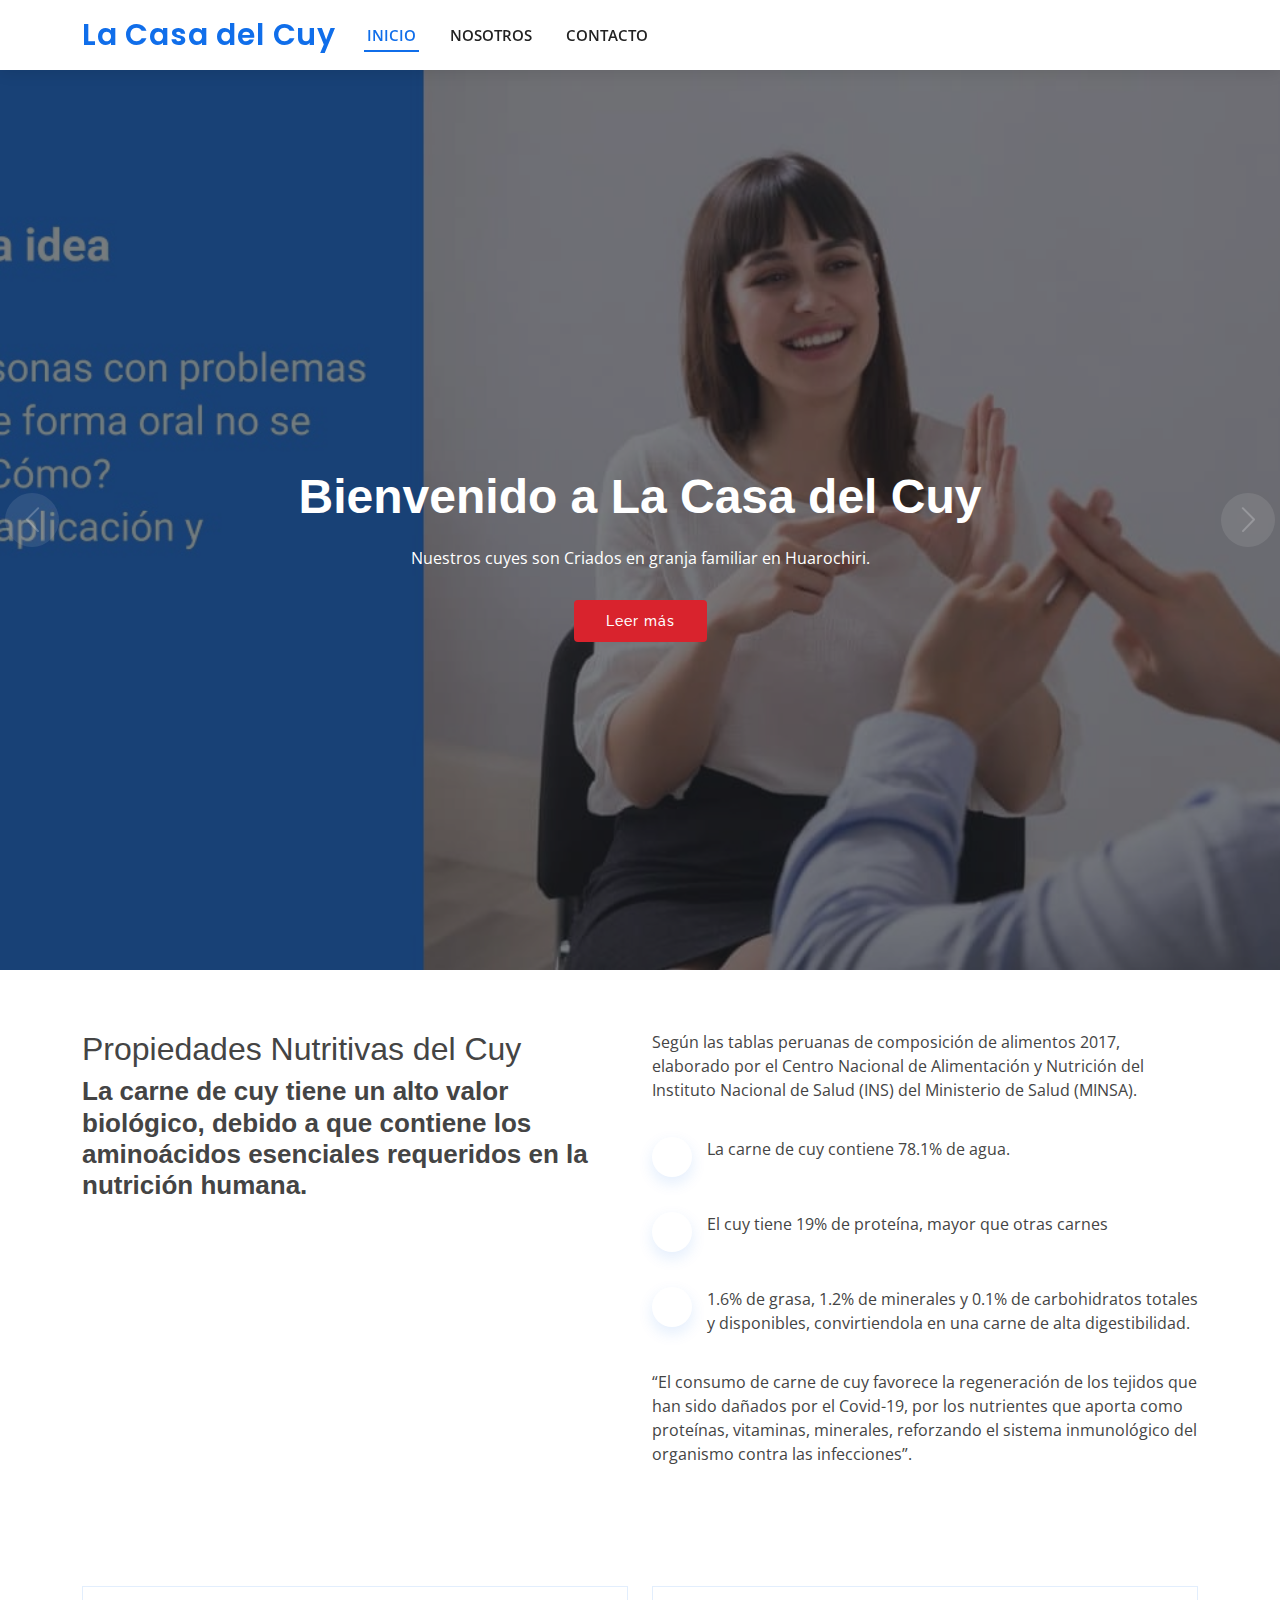
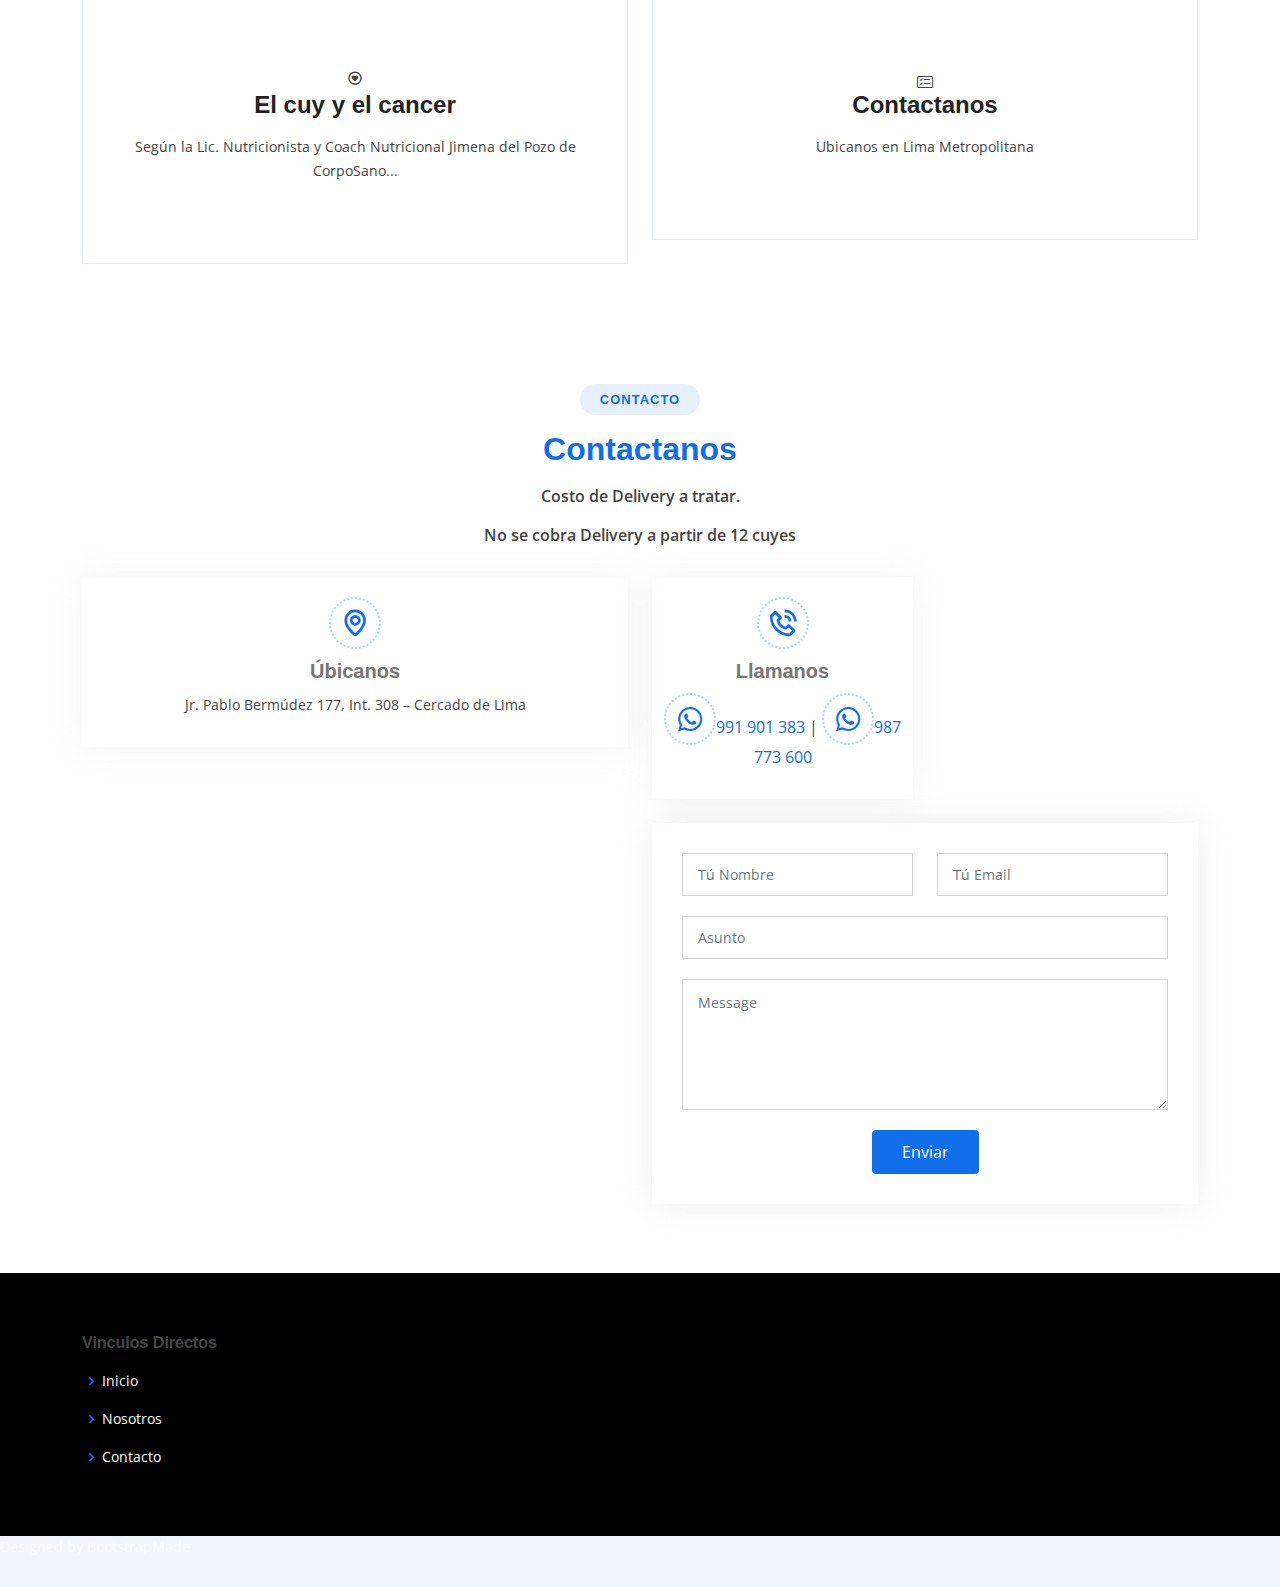
==== index.html @ bcd8481f "nice" ====
<!DOCTYPE html>
<html lang="es">

<head>
  <meta charset="utf-8">
  <meta content="width=device-width, initial-scale=1.0" name="viewport">

  <title>La Casa del Cuy</title>
  <meta content="" name="description">
  <meta content="" name="keywords">


  <link href="assets/img/favicon.png" rel="icon">
  <link href="assets/img/apple-touch-icon.png" rel="apple-touch-icon">


  <link href="https://fonts.googleapis.com/css?family=Open+Sans:300,300i,400,400i,600,600i,700,700i|Raleway:300,300i,400,400i,500,500i,600,600i,700,700i|Poppins:300,300i,400,400i,500,500i,600,600i,700,700i" rel="stylesheet">


  <link href="assets/vendor/animate.css/animate.min.css" rel="stylesheet">
  <link href="assets/vendor/bootstrap/css/bootstrap.min.css" rel="stylesheet">
  <link href="assets/vendor/bootstrap-icons/bootstrap-icons.css" rel="stylesheet">
  <link href="assets/vendor/boxicons/css/boxicons.min.css" rel="stylesheet">
  <link href="assets/vendor/glightbox/css/glightbox.min.css" rel="stylesheet">
  <link href="assets/vendor/remixicon/remixicon.css" rel="stylesheet">
  <link href="assets/vendor/swiper/swiper-bundle.min.css" rel="stylesheet">


  <link href="assets/css/style.css" rel="stylesheet">

</head>

<body>

  

  <header id="header" class="fixed-top d-flex align-items-center">
    <div class="container d-flex align-items-center">

      <h1 class="logo"><a href="index.html"><span>La Casa del Cuy</span></a></h1>

      <nav id="navbar" class="navbar">
        <ul>
          <li><a href="index.html" class="active">INICIO</a></li>

          <li><a href="about.html">NOSOTROS</a></li>
 
          <li><a href="contact.html">CONTACTO</a></li>
        </ul>
        <i class="bi bi-list mobile-nav-toggle"></i>
      </nav>

    </div>
  </header>

  <!-- ======= Hero Section ======= -->
  <section id="hero">
    <div id="heroCarousel" data-bs-interval="5000" class="carousel slide carousel-fade" data-bs-ride="carousel">

      <ol class="carousel-indicators" id="hero-carousel-indicators"></ol>

      <div class="carousel-inner" role="listbox">

        <!-- Slide 1 -->
        <div class="carousel-item active" style="background-image: url(assets/img/carrusel/carrusel-1.jpg)">
          <div class="carousel-container">
            <div class="container">
              <h2 class="animate__animated animate__fadeInDown">Bienvenido a<span> La Casa del Cuy</span></h2>
              <p class="animate__animated animate__fadeInUp">Nuestros cuyes son Criados en granja familiar en Huarochiri.</p>
              <a href="#about" class="btn-get-started animate__animated animate__fadeInUp scrollto">Leer más</a>
            </div>
          </div>
        </div>

        <!-- Slide 2 -->
        <div class="carousel-item" style="background-image: url(assets/img/carrusel/carrusel-2.jpg)">
          <div class="carousel-container">
            <div class="container">
              <h2 class="animate__animated animate__fadeInDown">Nuestros cuyes de calidad</h2>
              <p class="animate__animated animate__fadeInUp">Crecen a base de alimentación orgánica y natural.</p>
              <a href="#about" class="btn-get-started animate__animated animate__fadeInUp scrollto">Leer más</a>
            </div>
          </div>
        </div>

        <!-- Slide 3 -->
        <div class="carousel-item" style="background-image: url(assets/img/carrusel/carrusel-3.jpg)">
          <div class="carousel-container">
            <div class="container">
              <h2 class="animate__animated animate__fadeInDown">Brindamos experiencia</h2>
              <p class="animate__animated animate__fadeInUp"> Bajo óptimos estándares de calidad e inocuidad.</p>
              <a href="#about" class="btn-get-started animate__animated animate__fadeInUp scrollto">Leer más</a>
            </div>
          </div>
        </div>

      </div>

      <a class="carousel-control-prev" href="#heroCarousel" role="button" data-bs-slide="prev">
        <span class="carousel-control-prev-icon bi bi-chevron-left" aria-hidden="true"></span>
      </a>

      <a class="carousel-control-next" href="#heroCarousel" role="button" data-bs-slide="next">
        <span class="carousel-control-next-icon bi bi-chevron-right" aria-hidden="true"></span>
      </a>

    </div>
  </section>

  <main id="main">

    <section id="about" class="about">
      <div class="container">

        <div class="row content">
          <div class="col-lg-6">
            <h2>Propiedades Nutritivas del Cuy</h2>
            <h3>La carne de cuy tiene un alto valor biológico, debido a que contiene los aminoácidos esenciales requeridos en la nutrición humana.</h3>
          </div>
          <div class="col-lg-6 pt-4 pt-lg-0">
            <p>
              Según las tablas peruanas de composición de alimentos 2017, elaborado por el Centro Nacional de Alimentación y Nutrición del Instituto Nacional de Salud (INS) del Ministerio de Salud (MINSA).
            </p>
            <ul>
              <li><i class="ri-check-double-line"></i> La carne de cuy contiene 78.1% de agua.</li>
              <li><i class="ri-check-double-line"></i> El cuy tiene 19% de proteína, mayor que otras carnes</li>
              <li><i class="ri-check-double-line"></i> 1.6% de grasa, 1.2% de minerales y 0.1% de carbohidratos totales y disponibles, convirtiendola en una carne de alta digestibilidad.</li>
            </ul>
            <p class="font-italic">
              “El consumo de carne de cuy favorece la regeneración de los tejidos que han sido dañados por el Covid-19, por los nutrientes que aporta como proteínas, vitaminas, minerales, reforzando el sistema inmunológico del organismo contra las infecciones”.
            </p>
          </div>
        </div>

      </div>
    </section>
     <!-- fondo seccion inicio-->
    <div style="background: rgb(255, 255, 255)" class="page-holder bg-cover">

   
    <section id="services" class="services">
      <div class="container">

        <div class="row">
          <div class="col-md-6">
            <div class="icon-box">
              <i class='bx bx-heart-circle'></i>
              <h4><a href="about.html">El cuy y el cancer</a></h4>
              <p>Según la Lic. Nutricionista y Coach Nutricional Jimena del Pozo de CorpoSano...</p>
            </div>
          </div>
          <div class="col-md-6 mt-4 mt-md-0">
            <div class="icon-box">
              <i class="bi bi-card-checklist"></i>
              <h4><a href="contact.html">Contactanos</a></h4>
              <p>Ubicanos en Lima Metropolitana</p>
            </div>
          </div>
     
 

          </div>

        </div>

      </div>
    </section>

     <!-- fondo seccion fin-->
  </div>
  
  <section id="contact" class="contact">
    <div class="container" data-aos="fade-up">

      <div class="section-title">
        <h2>Contacto</h2>
        <h3><span>Contactanos</span></h3>
        <p>Costo de Delivery a tratar.</p>
        <p>No se cobra Delivery a partir de 12 cuyes</p>
         
      </div>

      <div class="row" data-aos="fade-up" data-aos-delay="100">
        <div class="col-lg-6">
          <div class="info-box mb-4">
            <i class="bx bx-map"></i>
            <h3>Úbicanos</h3>
            <p>Jr. Pablo Bermúdez 177, Int. 308 – Cercado de Lima</p>
          </div>
        </div>

        <div class="col-lg-3 col-md-6">
          <div class="info-box  mb-4">
            <i class="bx bx-phone-call"></i>
            <h3>Llamanos </h3>
            <a href="https://api.whatsapp.com/send?phone=51991901383&text=Saludos,%20deseo%20m%C3%A1s%20informaci%C3%B3n%20sobre%20su%20pagina%20La%20Casa%20del%20Cuy,%20correspondiente%20a%20los%20precios"><i class='bx bxl-whatsapp' ></i>991 901 383</a> 
            |
            <a href="https://api.whatsapp.com/send?phone=51987773600&text=Saludos,%20deseo%20m%C3%A1s%20informaci%C3%B3n%20sobre%20su%20pagina%20La%20Casa%20del%20Cuy,%20correspondiente%20a%20los%20precios"><i class='bx bxl-whatsapp' ></i>987 773 600</a>            
          </div>
        </div>






      </div>

      <div class="row" data-aos="fade-up" data-aos-delay="100">

        <div class="col-lg-6 ">
        
          <iframe class="mb-4 mb-lg-0" src="https://www.google.com/maps/embed?pb=!1m18!1m12!1m3!1d3901.5765132024544!2d-77.03923375021817!3d-12.072632045625813!2m3!1f0!2f0!3f0!3m2!1i1024!2i768!4f13.1!3m3!1m2!1s0x9105c8edbad52edf%3A0xc3bea30b48e111d9!2sJir%C3%B3n%20Pablo%20Bermudez%20177%2C%20Cercado%20de%20Lima%2015046!5e0!3m2!1ses-419!2spe!4v1625008518449!5m2!1ses-419!2spe" frameborder="0" style="border:0; width: 100%; height: 384px;" allowfullscreen></iframe>
        </div>

        <div class="col-lg-6">
          <form action="forms/contact.php" method="post" role="form" class="php-email-form">
            <div class="row">
              <div class="col form-group">
                <input type="text" name="name" class="form-control" id="name" placeholder="Tú Nombre" required>
              </div>
              <div class="col form-group">
                <input type="email" class="form-control" name="email" id="email" placeholder="Tú Email" required>
              </div>
            </div>
            <div class="form-group">
              <input type="text" class="form-control" name="subject" id="subject" placeholder="Asunto" required>
            </div>
            <div class="form-group">
              <textarea class="form-control" name="message" rows="5" placeholder="Message" required></textarea>
            </div>
            <div class="my-3">
              <div class="loading">Cargando</div>
              <div class="error-message"></div>
              <div class="sent-message">Mensaje enviado, Gracias!</div>
            </div>
            <div class="text-center"><button type="submit">Enviar</button></div>
          </form>
        </div>

      </div>

    </div>
  </section><!-- End Contact Section -->

    




  <!-- ======= Footer ======= -->
  <footer id="footer">
    <div class="footer-top">
      <div class="container">
        <div class="row">



          <div class="col-lg-3 col-md-6 footer-links">
            <h4>Vinculos Directos</h4>
            <ul>
              <li><i class="bx bx-chevron-right"></i> <a href="index.html">Inicio</a></li>
              <li><i class="bx bx-chevron-right"></i> <a href="about.html">Nosotros</a></li>
              <li><i class="bx bx-chevron-right"></i> <a href="contact.html">Contacto</a></li>             
            </ul>
          </div>


        </div>
      </div>
    </div>

    <div class="credits">
      <!-- All the links in the footer should remain intact. -->
      <!-- You can delete the links only if you purchased the pro version. -->
      <!-- Licensing information: https://bootstrapmade.com/license/ -->
      <!-- Purchase the pro version with working PHP/AJAX contact form: https://bootstrapmade.com/sailor-free-bootstrap-theme/ -->
      Designed by <a >BootstrapMade</a>
    </div>

  </footer><!-- End Footer -->

  <a href="#" class="back-to-top d-flex align-items-center justify-content-center"><i class="bi bi-arrow-up-short"></i></a>

  <!-- Vendor JS Files -->
  <script src="assets/vendor/bootstrap/js/bootstrap.bundle.min.js"></script>
  <script src="assets/vendor/glightbox/js/glightbox.min.js"></script>
  <script src="assets/vendor/isotope-layout/isotope.pkgd.min.js"></script>
  <script src="assets/vendor/php-email-form/validate.js"></script>
  <script src="assets/vendor/swiper/swiper-bundle.min.js"></script>
  <script src="assets/vendor/waypoints/noframework.waypoints.js"></script>

  <!-- Template Main JS File -->
  <script src="assets/js/main.js"></script>

</body>

</html>
---- assets/css/style.css ----
body {
  font-family: "Open Sans", sans-serif;
  color: #444444;
}

a {
  color: #106eea;
  text-decoration: none;
}

a:hover {
  color: #3b8af2;
  text-decoration: none;
}

h1, h2, h3, h4, h5, h6 {
  font-family: "Roboto", sans-serif;
}

/*--------------------------------------------------------------
# Preloader
--------------------------------------------------------------*/
#preloader {
  position: fixed;
  top: 0;
  left: 0;
  right: 0;
  bottom: 0;
  z-index: 9999;
  overflow: hidden;
  background: #fff;
}

#preloader:before {
  content: "";
  position: fixed;
  top: calc(50% - 30px);
  left: calc(50% - 30px);
  border: 6px solid #106eea;
  border-top-color: #e2eefd;
  border-radius: 50%;
  width: 60px;
  height: 60px;
  -webkit-animation: animate-preloader 1s linear infinite;
  animation: animate-preloader 1s linear infinite;
}

@-webkit-keyframes animate-preloader {
  0% {
    transform: rotate(0deg);
  }
  100% {
    transform: rotate(360deg);
  }
}

@keyframes animate-preloader {
  0% {
    transform: rotate(0deg);
  }
  100% {
    transform: rotate(360deg);
  }
}

/*--------------------------------------------------------------
# Back to top button
--------------------------------------------------------------*/
.back-to-top {
  position: fixed;
  visibility: hidden;
  opacity: 0;
  right: 15px;
  bottom: 15px;
  z-index: 996;
  background: #106eea;
  width: 40px;
  height: 40px;
  border-radius: 4px;
  transition: all 0.4s;
}

.back-to-top i {
  font-size: 28px;
  color: #fff;
  line-height: 0;
}

.back-to-top:hover {
  background: #3284f1;
  color: #fff;
}

.back-to-top.active {
  visibility: visible;
  opacity: 1;
}

/*--------------------------------------------------------------
# Disable animacion mobile devices
--------------------------------------------------------------*/
@media screen and (max-width: 768px) {
  [data-aos-delay] {
    transition-delay: 0 !important;
  }
}

/*--------------------------------------------------------------
# Header / encabezado
--------------------------------------------------------------*/
#header {
  background: #fff;
  transition: all 0.5s;
  z-index: 997;
  height: 86px;
  box-shadow: 0px 2px 15px rgba(0, 0, 0, 0.1);
}

#header.fixed-top {
  height: 70px;
}

#header .logo {
  font-size: 30px;
  margin: 0;
  padding: 0;
  line-height: 1;
  font-weight: 600;
  letter-spacing: 0.8px;
  font-family: "Poppins", sans-serif;
}

#header .logo a {
  color: #222222;
}

#header .logo a span {
  color: #106eea;
}

#header .logo img {
  max-height: 40px;
}

.scrolled-offset {
  margin-top: 70px;
}

/*--------------------------------------------------------------
# Navegacion Menu
--------------------------------------------------------------*/
/**
* Desktop / pc Navegacion 
*/
.navbar {
  padding: 0;
}

.navbar ul {
  margin: 0;
  padding: 0;
  display: flex;
  list-style: none;
  align-items: center;
}

.navbar li {
  position: relative;
}

.navbar > ul > li {
  white-space: nowrap;
  padding: 10px 0 10px 28px;
}

.navbar a {
  display: flex;
  align-items: center;
  justify-content: space-between;
  padding: 0 3px;
  font-size: 15px;
  font-weight: 600;
  color: #222222;
  white-space: nowrap;
  transition: 0.3s;
  position: relative;
}

.navbar a i {
  font-size: 12px;
  line-height: 0;
  margin-left: 5px;
}

.navbar > ul > li > a:before {
  content: "";
  position: absolute;
  width: 100%;
  height: 2px;
  bottom: -6px;
  left: 0;
  background-color: #106eea;
  visibility: hidden;
  width: 0px;
  transition: all 0.3s ease-in-out 0s;
}

.navbar a:hover:before, .navbar li:hover > a:before, .navbar .active:before {
  visibility: visible;
  width: 100%;
}

.navbar a:hover, .navbar .active, .navbar li:hover > a {
  color: #106eea;
}

.navbar .dropdown ul {
  display: block;
  position: absolute;
  left: 28px;
  top: calc(100% + 30px);
  margin: 0;
  padding: 10px 0;
  z-index: 99;
  opacity: 0;
  visibility: hidden;
  background: #fff;
  box-shadow: 0px 0px 30px rgba(127, 137, 161, 0.25);
  transition: 0.3s;
}

.navbar .dropdown ul li {
  min-width: 200px;
}

.navbar .dropdown ul a {
  padding: 10px 20px;
  font-weight: 400;
}

.navbar .dropdown ul a i {
  font-size: 12px;
}

.navbar .dropdown ul a:hover, .navbar .dropdown ul .active:hover, .navbar .dropdown ul li:hover > a {
  color: #106eea;
}

.navbar .dropdown:hover > ul {
  opacity: 1;
  top: 100%;
  visibility: visible;
}

.navbar .dropdown .dropdown ul {
  top: 0;
  left: calc(100% - 30px);
  visibility: hidden;
}

.navbar .dropdown .dropdown:hover > ul {
  opacity: 1;
  top: 0;
  left: 100%;
  visibility: visible;
}

@media (max-width: 1366px) {
  .navbar .dropdown .dropdown ul {
    left: -90%;
  }
  .navbar .dropdown .dropdown:hover > ul {
    left: -100%;
  }
}

/**
* Mobile Navigation 
*/
.mobile-nav-toggle {
  color: #222222;
  font-size: 28px;
  cursor: pointer;
  display: none;
  line-height: 0;
  transition: 0.5s;
}

.mobile-nav-toggle.bi-x {
  color: #fff;
}

@media (max-width: 991px) {
  .mobile-nav-toggle {
    display: block;
  }
  .navbar ul {
    display: none;
  }
}

.navbar-mobile {
  position: fixed;
  overflow: hidden;
  top: 0;
  right: 0;
  left: 0;
  bottom: 0;
  background: rgba(9, 9, 9, 0.9);
  transition: 0.3s;
  z-index: 999;
}

.navbar-mobile .mobile-nav-toggle {
  position: absolute;
  top: 15px;
  right: 15px;
}

.navbar-mobile ul {
  display: block;
  position: absolute;
  top: 55px;
  right: 15px;
  bottom: 15px;
  left: 15px;
  padding: 10px 0;
  background-color: #fff;
  overflow-y: auto;
  transition: 0.3s;
}

.navbar-mobile a {
  padding: 10px 20px;
  font-size: 15px;
  color: #222222;
}

.navbar-mobile > ul > li {
  padding: 0;
}

.navbar-mobile a:hover:before, .navbar-mobile li:hover > a:before, .navbar-mobile .active:before {
  visibility: hidden;
}

.navbar-mobile a:hover, .navbar-mobile .active, .navbar-mobile li:hover > a {
  color: #106eea;
}

.navbar-mobile .getstarted {
  margin: 15px;
}

.navbar-mobile .dropdown ul {
  position: static;
  display: none;
  margin: 10px 20px;
  padding: 10px 0;
  z-index: 99;
  opacity: 1;
  visibility: visible;
  background: #fff;
  box-shadow: 0px 0px 30px rgba(127, 137, 161, 0.25);
}

.navbar-mobile .dropdown ul li {
  min-width: 200px;
}

.navbar-mobile .dropdown ul a {
  padding: 10px 20px;
}

.navbar-mobile .dropdown ul a i {
  font-size: 12px;
}

.navbar-mobile .dropdown ul a:hover, .navbar-mobile .dropdown ul .active:hover, .navbar-mobile .dropdown ul li:hover > a {
  color: #106eea;
}

.navbar-mobile .dropdown > .dropdown-active {
  display: block;
}
/*--------------------------------------------------------------
# Hero Seccion /carrusel
--------------------------------------------------------------*/
#hero {
  width: 100%;
  height: 100vh;
  background-color: rgba(63, 73, 83, 0.8);
  overflow: hidden;
  position: relative;
}

#hero .carousel, #hero .carousel-inner, #hero .carousel-item, #hero .carousel-item::before {
  position: absolute;
  top: 0;
  right: 0;
  left: 0;
  bottom: 0;
}

#hero .carousel-item {
  background-size: cover;
  background-position: center;
  background-repeat: no-repeat;
}

#hero .carousel-item::before {
  content: '';
  background-color: rgba(30, 35, 40, 0.6);
}

#hero .carousel-container {
  display: flex;
  justify-content: center;
  align-items: center;
  position: absolute;
  bottom: 0;
  top: 70px;
  left: 50px;
  right: 50px;
}

#hero .container {
  text-align: center;
}

#hero h2 {
  color: #fff;
  margin-bottom: 20px;
  font-size: 48px;
  font-weight: 700;
}

#hero p {
  -webkit-animation-delay: 0.4s;
  animation-delay: 0.4s;
  margin: 0 auto 30px auto;
  color: #fff;
}

#hero .carousel-inner .carousel-item {
  transition-property: opacity;
  background-position: center top;
}

#hero .carousel-inner .carousel-item,
#hero .carousel-inner .active.carousel-item-start,
#hero .carousel-inner .active.carousel-item-end {
  opacity: 0;
}

#hero .carousel-inner .active,
#hero .carousel-inner .carousel-item-next.carousel-item-start,
#hero .carousel-inner .carousel-item-prev.carousel-item-end {
  opacity: 1;
  transition: 0.5s;
}

#hero .carousel-inner .carousel-item-next,
#hero .carousel-inner .carousel-item-prev,
#hero .carousel-inner .active.carousel-item-start,
#hero .carousel-inner .active.carousel-item-end {
  left: 0;
  transform: translate3d(0, 0, 0);
}

#hero .carousel-control-next-icon, #hero .carousel-control-prev-icon {
  background: none;
  font-size: 30px;
  line-height: 0;
  width: auto;
  height: auto;
  background: rgba(255, 255, 255, 0.2);
  border-radius: 50px;
  transition: 0.3s;
  color: rgba(255, 255, 255, 0.5);
  width: 54px;
  height: 54px;
  display: flex;
  align-items: center;
  justify-content: center;
}

#hero .carousel-control-next-icon:hover, #hero .carousel-control-prev-icon:hover {
  background: rgba(255, 255, 255, 0.3);
  color: rgba(255, 255, 255, 0.8);
}

#hero .carousel-indicators li {
  cursor: pointer;
  background: #fff;
  overflow: hidden;
  border: 0;
  width: 12px;
  height: 12px;
  border-radius: 50px;
  opacity: .6;
  transition: 0.3s;
}

#hero .carousel-indicators li.active {
  opacity: 1;
  background: #d9232d;
}

#hero .btn-get-started {
  font-family: "Raleway", sans-serif;
  font-weight: 500;
  font-size: 14px;
  letter-spacing: 1px;
  display: inline-block;
  padding: 14px 32px;
  border-radius: 4px;
  transition: 0.5s;
  line-height: 1;
  color: #fff;
  -webkit-animation-delay: 0.8s;
  animation-delay: 0.8s;
  background: #d9232d;
}

#hero .btn-get-started:hover {
  background: #df3740;
}

@media (max-width: 992px) {
  #hero {
    height: 100vh;
  }
  #hero .carousel-container {
    top: 8px;
  }
}

@media (max-width: 768px) {
  #hero h2 {
    font-size: 28px;
  }
}

@media (min-width: 1024px) {
  #hero .carousel-control-prev, #hero .carousel-control-next {
    width: 5%;
  }
}

@media (max-height: 500px) {
  #hero {
    height: 120vh;
  }
}


/*--------------------------------------------------------------
# Seccion General
--------------------------------------------------------------*/
section {
  padding: 60px 0;
  overflow: hidden;
}

.section-bg {
  background-color: #f6f9fe;
}

.section-title {
  text-align: center;
  padding-bottom: 30px;
}

.section-title h2 {
  font-size: 13px;
  letter-spacing: 1px;
  font-weight: 700;
  padding: 8px 20px;
  margin: 0;
  background: #e7f1fd;
  color: #106eea;
  display: inline-block;
  text-transform: uppercase;
  border-radius: 50px;
}

.section-title h3 {
  margin: 15px 0 0 0;
  font-size: 32px;
  font-weight: 700;
}

.section-title h3 span {
  color: #106eea;
}

.section-title p {
  margin: 15px auto 0 auto;
  font-weight: 600;
}

@media (min-width: 1024px) {
  .section-title p {
    width: 50%;
  }
}

/*--------------------------------------------------------------
# Featured Services
--------------------------------------------------------------*/
.featured-services .icon-box {
  padding: 30px;
  position: relative;
  overflow: hidden;
  background: #fff;
  box-shadow: 0 0 29px 0 rgba(68, 88, 144, 0.12);
  transition: all 0.3s ease-in-out;
  border-radius: 8px;
  z-index: 1;
}

.featured-services .icon-box::before {
  content: '';
  position: absolute;
  background: #cbe0fb;
  right: 0;
  left: 0;
  bottom: 0;
  top: 100%;
  transition: all 0.3s;
  z-index: -1;
}

.featured-services .icon-box:hover::before {
  background: #106eea;
  top: 0;
  border-radius: 0px;
}

.featured-services .icon {
  margin-bottom: 15px;
}

.featured-services .icon i {
  font-size: 48px;
  line-height: 1;
  color: #106eea;
  transition: all 0.3s ease-in-out;
}

.featured-services .title {
  font-weight: 700;
  margin-bottom: 15px;
  font-size: 18px;
}

.featured-services .title a {
  color: #111;
}

.featured-services .description {
  font-size: 15px;
  line-height: 28px;
  margin-bottom: 0;
}

.featured-services .icon-box:hover .title a, .featured-services .icon-box:hover .description {
  color: #fff;
}

.featured-services .icon-box:hover .icon i {
  color: #fff;
}

/*--------------------------------------------------------------
# nosotros
--------------------------------------------------------------*/
.about .content h3 {
  font-weight: 600;
  font-size: 26px;
}

.about .content ul {
  list-style: none;
  padding: 0;
}

.about .content ul li {
  display: flex;
  align-items: flex-start;
  margin-bottom: 35px;
}

.about .content ul li:first-child {
  margin-top: 35px;
}

.about .content ul i {
  background: #fff;
  box-shadow: 0px 6px 15px rgba(16, 110, 234, 0.12);
  font-size: 24px;
  padding: 20px;
  margin-right: 15px;
  color: #106eea;
  border-radius: 50px;
}

.about .content ul h5 {
  font-size: 18px;
  color: #555555;
}

.about .content ul p {
  font-size: 15px;
}

.about .content p:last-child {
  margin-bottom: 0;
}

/*--------------------------------------------------------------
# Skills / habilidades charts
--------------------------------------------------------------*/
.skills .progress {
  height: 60px;
  display: block;
  background: none;
  border-radius: 0;
}

.skills .progress .skill {
  padding: 0;
  margin: 0 0 6px 0;
  text-transform: uppercase;
  display: block;
  font-weight: 600;
  font-family: "Poppins", sans-serif;
  color: #222222;
}

.skills .progress .skill .val {
  float: right;
  font-style: normal;
}

.skills .progress-bar-wrap {
  background: #e2eefd;
  height: 10px;
}

.skills .progress-bar {
  width: 1px;
  height: 10px;
  transition: .9s;
  background-color: #106eea;
}

/*--------------------------------------------------------------
# Counts /charts
--------------------------------------------------------------*/
.counts {
  padding: 70px 0 60px;
}

.counts .count-box {
  padding: 30px 30px 25px 30px;
  width: 100%;
  position: relative;
  text-align: center;
  background: #f1f6fe;
}

.counts .count-box i {
  position: absolute;
  top: -28px;
  left: 50%;
  transform: translateX(-50%);
  font-size: 24px;
  background: #106eea;
  color: #fff;
  width: 56px;
  height: 56px;
  line-height: 0;
  border-radius: 50px;
  border: 5px solid #fff;
  display: inline-flex;
  align-items: center;
  justify-content: center;
}

.counts .count-box span {
  font-size: 36px;
  display: block;
  font-weight: 600;
  color: #062b5b;
}

.counts .count-box p {
  padding: 0;
  margin: 0;
  font-family: "Roboto", sans-serif;
  font-size: 14px;
}


/*--------------------------------------------------------------
# Servicios
--------------------------------------------------------------*/
.services .icon-box {
  text-align: center;
  border: 1px solid #e2eefd;
  padding: 80px 20px;
  transition: all ease-in-out 0.3s;
  background: #fff;
}

.services .icon-box .icon {
  margin: 0 auto;
  width: 64px;
  height: 64px;
  background: #f1f6fe;
  border-radius: 4px;
  border: 1px solid #deebfd;
  display: flex;
  align-items: center;
  justify-content: center;
  margin-bottom: 20px;
  transition: ease-in-out 0.3s;
}

.services .icon-box .icon i {
  color: #3b8af2;
  font-size: 28px;
  transition: ease-in-out 0.3s;
}

.services .icon-box h4 {
  font-weight: 700;
  margin-bottom: 15px;
  font-size: 24px;
}

.services .icon-box h4 a {
  color: #222222;
  transition: ease-in-out 0.3s;
}

.services .icon-box p {
  line-height: 24px;
  font-size: 14px;
  margin-bottom: 0;
}

.services .icon-box:hover {
  border-color: #fff;
  box-shadow: 0px 0 25px 0 rgba(16, 110, 234, 0.1);
}

.services .icon-box:hover h4 a, .services .icon-box:hover .icon i {
  color: #106eea;
}

.services .icon-box:hover .icon {
  border-color: #106eea;
}

/*--------------------------------------------------------------
# Precios panel
--------------------------------------------------------------*/
.pricing .box {
  padding: 20px;
  background: #fff;
  text-align: center;
  box-shadow: 0px 0px 4px rgba(0, 0, 0, 0.12);
  border-radius: 5px;
  position: relative;
  overflow: hidden;
}

.pricing .box h3 {
  font-weight: 400;
  margin: -20px -20px 20px -20px;
  padding: 20px 15px;
  font-size: 16px;
  font-weight: 600;
  color: #777777;
  background: #f8f8f8;
}

.pricing .box h4 {
  font-size: 36px;
  color: #106eea;
  font-weight: 600;
  font-family: "Poppins", sans-serif;
  margin-bottom: 20px;
}

.pricing .box h4 sup {
  font-size: 20px;
  top: -15px;
  left: -3px;
}

.pricing .box h4 span {
  color: #bababa;
  font-size: 16px;
  font-weight: 300;
}

.pricing .box ul {
  padding: 0;
  list-style: none;
  color: #444444;
  text-align: center;
  line-height: 20px;
  font-size: 14px;
}

.pricing .box ul li {
  padding-bottom: 16px;
}

.pricing .box ul i {
  color: #106eea;
  font-size: 18px;
  padding-right: 4px;
}

.pricing .box ul .na {
  color: #ccc;
  text-decoration: line-through;
}

.pricing .btn-wrap {
  margin: 20px -20px -20px -20px;
  padding: 20px 15px;
  background: #f8f8f8;
  text-align: center;
}

.pricing .btn-buy {
  background: #106eea;
  display: inline-block;
  padding: 8px 35px 10px 35px;
  border-radius: 4px;
  color: #fff;
  transition: none;
  font-size: 14px;
  font-weight: 400;
  font-family: "Roboto", sans-serif;
  font-weight: 600;
  transition: 0.3s;
}

.pricing .btn-buy:hover {
  background: #3b8af2;
}

.pricing .featured h3 {
  color: #fff;
  background: #106eea;
}

.pricing .advanced {
  width: 200px;
  position: absolute;
  top: 18px;
  right: -68px;
  transform: rotate(45deg);
  z-index: 1;
  font-size: 14px;
  padding: 1px 0 3px 0;
  background: #106eea;
  color: #fff;
}



/*--------------------------------------------------------------
# Contacto
--------------------------------------------------------------*/
.contact .info-box {
  color: #444444;
  text-align: center;
  box-shadow: 0 0 30px rgba(214, 215, 216, 0.3);
  padding: 20px 0 30px 0;
}

.contact .info-box i {
  font-size: 32px;
  color: #106eea;
  border-radius: 50%;
  padding: 8px;
  border: 2px dotted #b3d1fa;
}

.contact .info-box h3 {
  font-size: 20px;
  color: #777777;
  font-weight: 700;
  margin: 10px 0;
}

.contact .info-box p {
  padding: 0;
  line-height: 24px;
  font-size: 14px;
  margin-bottom: 0;
}

.contact .php-email-form {
  box-shadow: 0 0 30px rgba(214, 215, 216, 0.4);
  padding: 30px;
}

.contact .php-email-form .error-message {
  display: none;
  color: #fff;
  background: #ed3c0d;
  text-align: left;
  padding: 15px;
  font-weight: 600;
}

.contact .php-email-form .error-message br + br {
  margin-top: 25px;
}

.contact .php-email-form .sent-message {
  display: none;
  color: #fff;
  background: #18d26e;
  text-align: center;
  padding: 15px;
  font-weight: 600;
}

.contact .php-email-form .loading {
  display: none;
  background: #fff;
  text-align: center;
  padding: 15px;
}

.contact .php-email-form .loading:before {
  content: "";
  display: inline-block;
  border-radius: 50%;
  width: 24px;
  height: 24px;
  margin: 0 10px -6px 0;
  border: 3px solid #18d26e;
  border-top-color: #eee;
  -webkit-animation: animate-loading 1s linear infinite;
  animation: animate-loading 1s linear infinite;
}

.contact .php-email-form .form-group {
  margin-bottom: 20px;
}

.contact .php-email-form input, .contact .php-email-form textarea {
  border-radius: 0;
  box-shadow: none;
  font-size: 14px;
}

.contact .php-email-form input:focus, .contact .php-email-form textarea:focus {
  border-color: #106eea;
}

.contact .php-email-form input {
  padding: 10px 15px;
}

.contact .php-email-form textarea {
  padding: 12px 15px;
}

.contact .php-email-form button[type="submit"] {
  background: #106eea;
  border: 0;
  padding: 10px 30px;
  color: #fff;
  transition: 0.4s;
  border-radius: 4px;
}

.contact .php-email-form button[type="submit"]:hover {
  background: #3b8af2;
}

@-webkit-keyframes animate-loading {
  0% {
    transform: rotate(0deg);
  }
  100% {
    transform: rotate(360deg);
  }
}

@keyframes animate-loading {
  0% {
    transform: rotate(0deg);
  }
  100% {
    transform: rotate(360deg);
  }
}
/*--------------------------------------------------------------
# pagina de Error 404
--------------------------------------------------------------*/
.error-404 {
  padding: 30px;
}
.error-404 h1 {
  font-size: 180px;
  font-weight: 700;
  color: #4154f1;
  margin-bottom: 0;
  line-height: 150px;
}
.error-404 h2 {
  font-size: 24px;
  font-weight: 700;
  color: #012970;
  margin-bottom: 30px;
}
.error-404 .btn {
  background: #51678f;
  color: #fff;
  padding: 8px 30px;
}
.error-404 .btn:hover {
  background: #3e4f6f;
}
@media (min-width: 992px) {
  .error-404 img {
    max-width: 50%;
  }
}
/*--------------------------------------------------------------
# Footer
--------------------------------------------------------------*/
#footer {
  background: rgb(0, 0, 0);
  padding: 0 0 30px 0;
  color: #fafafa;
  font-size: 14px;
  background: #f1f6fe;
}

#footer .footer-newsletter {
  padding: 50px 0;
  background: #f1f6fe;
  text-align: center;
  font-size: 15px;
}

#footer .footer-newsletter h4 {
  font-size: 24px;
  margin: 0 0 20px 0;
  padding: 0;
  line-height: 1;
  font-weight: 600;
}

#footer .footer-newsletter form {
  margin-top: 30px;
  background: #fff;
  padding: 6px 10px;
  position: relative;
  border-radius: 4px;
  box-shadow: 0px 2px 15px rgba(0, 0, 0, 0.06);
  text-align: left;
}

#footer .footer-newsletter form input[type="email"] {
  border: 0;
  padding: 4px 8px;
  width: calc(100% - 100px);
}

#footer .footer-newsletter form input[type="submit"] {
  position: absolute;
  top: 0;
  right: 0;
  bottom: 0;
  border: 0;
  background: none;
  font-size: 16px;
  padding: 0 20px;
  background: #106eea;
  color: rgb(255, 255, 255);
  transition: 0.3s;
  border-radius: 0 4px 4px 0;
  box-shadow: 0px 2px 15px rgba(0, 0, 0, 0.1);
}

#footer .footer-newsletter form input[type="submit"]:hover {
  background: #0d58ba;
}

#footer .footer-top {
  padding: 60px 0 30px 0;
  background: rgb(0, 0, 0);
}

#footer .footer-top .footer-contact {
  margin-bottom: 30px;
}

#footer .footer-top .footer-contact h3 {
  font-size: 24px;
  margin: 0 0 15px 0;
  padding: 2px 0 2px 0;
  line-height: 1;
  font-weight: 700;
}

#footer .footer-top .footer-contact h3 span {
  color: #106eea;
}

#footer .footer-top .footer-contact p {
  font-size: 14px;
  line-height: 24px;
  margin-bottom: 0;
  font-family: "Roboto", sans-serif;
  color: #dadada;
}

#footer .footer-top h4 {
  font-size: 16px;
  font-weight: bold;
  color: #444444;
  position: relative;
  padding-bottom: 12px;
}

#footer .footer-top .footer-links {
  margin-bottom: 30px;
}

#footer .footer-top .footer-links ul {
  list-style: none;
  padding: 0;
  margin: 0;
}

#footer .footer-top .footer-links ul i {
  padding-right: 2px;
  color: #106eea;
  font-size: 18px;
  line-height: 1;
}

#footer .footer-top .footer-links ul li {
  padding: 10px 0;
  display: flex;
  align-items: center;
}

#footer .footer-top .footer-links ul li:first-child {
  padding-top: 0;
}

#footer .footer-top .footer-links ul a {
  color: #ffffff;
  transition: 0.3s;
  display: inline-block;
  line-height: 1;
}

#footer .footer-top .footer-links ul a:hover {
  text-decoration: none;
  color: #106eea;
}

#footer .footer-top .social-links a {
  font-size: 18px;
  display: inline-block;
  background: #106eea;
  color: #fff;
  line-height: 1;
  padding: 8px 0;
  margin-right: 4px;
  border-radius: 4px;
  text-align: center;
  width: 36px;
  height: 36px;
  transition: 0.3s;
}

#footer .footer-top .social-links a:hover {
  background: #3b8af2;
  color: rgb(255, 255, 255);
  text-decoration: none;
}


@media (max-width: 768px) {
  #footer .copyright, #footer .credits {
    float: none;
    text-align: center;
    padding: 2px 0;
  }
}
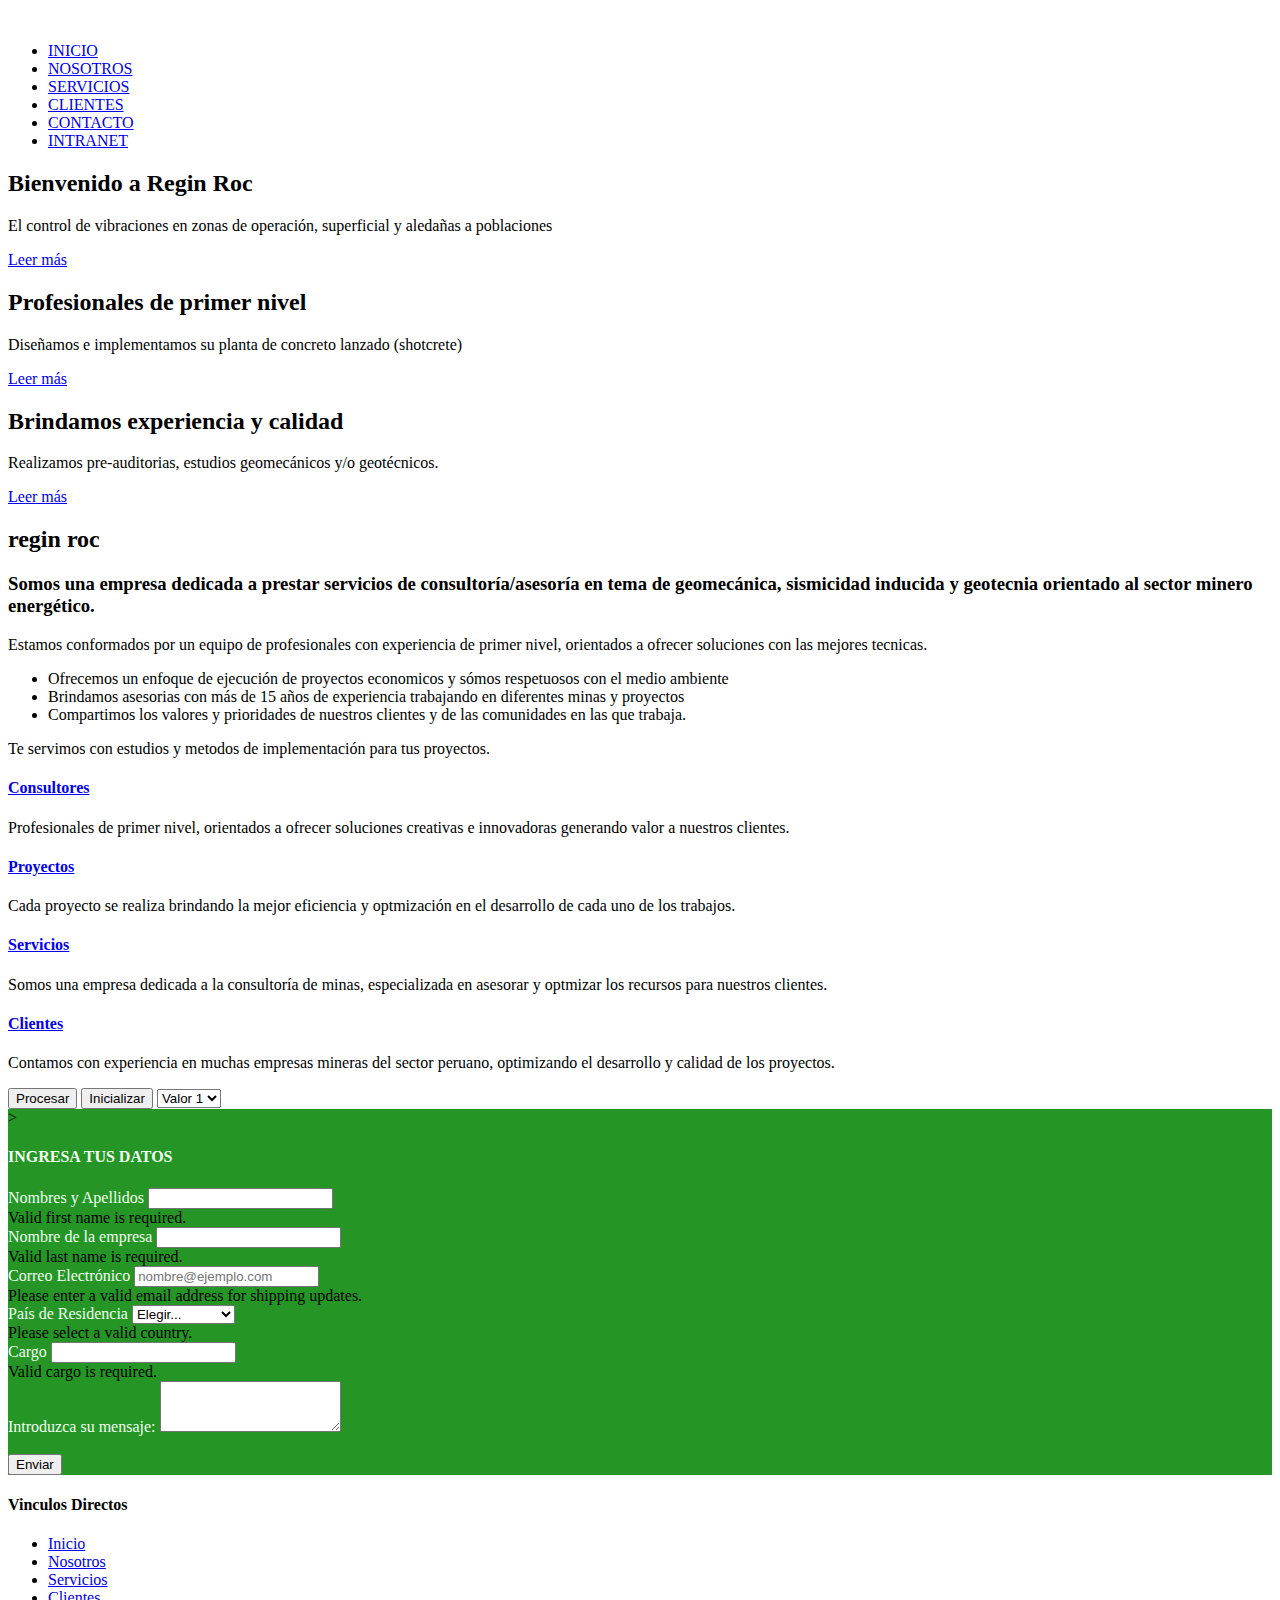
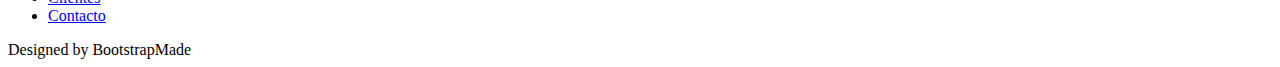
==== commit 5abb6eb7: "nuevo testeo" ====
--- a/index.html
+++ b/index.html
@@ -5,7 +5,7 @@
   <meta charset="utf-8">
   <meta content="width=device-width, initial-scale=1.0" name="viewport">
 
-  <title>La Casa del Cuy</title>
+  <title>Regin Roc - Inicio</title>
   <meta content="" name="description">
   <meta content="" name="keywords">
 
@@ -32,20 +32,23 @@
 
 <body>
 
+
   
 
   <header id="header" class="fixed-top d-flex align-items-center">
     <div class="container d-flex align-items-center">
 
-      <h1 class="logo"><a href="index.html"><span>La Casa del Cuy</span></a></h1>
+      <a href="index.html" class="logo me-auto"><img src="assets/img/logo.png" alt="" class="img-fluid"></a>
 
       <nav id="navbar" class="navbar">
         <ul>
           <li><a href="index.html" class="active">INICIO</a></li>
 
           <li><a href="about.html">NOSOTROS</a></li>
- 
+          <li><a href="services.html">SERVICIOS</a></li>
+          <li><a href="portfolio.html">CLIENTES</a></li>
           <li><a href="contact.html">CONTACTO</a></li>
+          <li><a href="https://www.reginroc.com.pe:2096/webmaillogout.cgi" class="getstarted">INTRANET</a></li>
         </ul>
         <i class="bi bi-list mobile-nav-toggle"></i>
       </nav>
@@ -65,8 +68,8 @@
         <div class="carousel-item active" style="background-image: url(assets/img/carrusel/carrusel-1.jpg)">
           <div class="carousel-container">
             <div class="container">
-              <h2 class="animate__animated animate__fadeInDown">Bienvenido a<span> La Casa del Cuy</span></h2>
-              <p class="animate__animated animate__fadeInUp">Nuestros cuyes son Criados en granja familiar en Huarochiri.</p>
+              <h2 class="animate__animated animate__fadeInDown">Bienvenido a<span> Regin Roc</span></h2>
+              <p class="animate__animated animate__fadeInUp">El control de vibraciones en zonas de operación, superficial y aledañas a poblaciones</p>
               <a href="#about" class="btn-get-started animate__animated animate__fadeInUp scrollto">Leer más</a>
             </div>
           </div>
@@ -76,8 +79,8 @@
         <div class="carousel-item" style="background-image: url(assets/img/carrusel/carrusel-2.jpg)">
           <div class="carousel-container">
             <div class="container">
-              <h2 class="animate__animated animate__fadeInDown">Nuestros cuyes de calidad</h2>
-              <p class="animate__animated animate__fadeInUp">Crecen a base de alimentación orgánica y natural.</p>
+              <h2 class="animate__animated animate__fadeInDown">Profesionales de primer nivel</h2>
+              <p class="animate__animated animate__fadeInUp">Diseñamos e implementamos su planta de concreto lanzado (shotcrete)</p>
               <a href="#about" class="btn-get-started animate__animated animate__fadeInUp scrollto">Leer más</a>
             </div>
           </div>
@@ -87,8 +90,8 @@
         <div class="carousel-item" style="background-image: url(assets/img/carrusel/carrusel-3.jpg)">
           <div class="carousel-container">
             <div class="container">
-              <h2 class="animate__animated animate__fadeInDown">Brindamos experiencia</h2>
-              <p class="animate__animated animate__fadeInUp"> Bajo óptimos estándares de calidad e inocuidad.</p>
+              <h2 class="animate__animated animate__fadeInDown">Brindamos experiencia y calidad</h2>
+              <p class="animate__animated animate__fadeInUp"> Realizamos pre-auditorias, estudios geomecánicos y/o geotécnicos.</p>
               <a href="#about" class="btn-get-started animate__animated animate__fadeInUp scrollto">Leer más</a>
             </div>
           </div>
@@ -114,20 +117,20 @@
 
         <div class="row content">
           <div class="col-lg-6">
-            <h2>Propiedades Nutritivas del Cuy</h2>
-            <h3>La carne de cuy tiene un alto valor biológico, debido a que contiene los aminoácidos esenciales requeridos en la nutrición humana.</h3>
+            <h2>regin roc</h2>
+            <h3>Somos una empresa dedicada a prestar servicios de consultoría/asesoría en tema de geomecánica, sismicidad inducida y geotecnia orientado al sector minero energético.</h3>
           </div>
           <div class="col-lg-6 pt-4 pt-lg-0">
             <p>
-              Según las tablas peruanas de composición de alimentos 2017, elaborado por el Centro Nacional de Alimentación y Nutrición del Instituto Nacional de Salud (INS) del Ministerio de Salud (MINSA).
+              Estamos conformados por un equipo de profesionales con experiencia de primer nivel, orientados a ofrecer soluciones con las mejores tecnicas.
             </p>
             <ul>
-              <li><i class="ri-check-double-line"></i> La carne de cuy contiene 78.1% de agua.</li>
-              <li><i class="ri-check-double-line"></i> El cuy tiene 19% de proteína, mayor que otras carnes</li>
-              <li><i class="ri-check-double-line"></i> 1.6% de grasa, 1.2% de minerales y 0.1% de carbohidratos totales y disponibles, convirtiendola en una carne de alta digestibilidad.</li>
+              <li><i class="ri-check-double-line"></i> Ofrecemos un enfoque de ejecución de proyectos economicos y sómos respetuosos con el medio ambiente</li>
+              <li><i class="ri-check-double-line"></i> Brindamos asesorias con más de 15 años de experiencia trabajando en diferentes minas y proyectos</li>
+              <li><i class="ri-check-double-line"></i> Compartimos los valores y prioridades de nuestros clientes y de las comunidades en las que trabaja.</li>
             </ul>
             <p class="font-italic">
-              “El consumo de carne de cuy favorece la regeneración de los tejidos que han sido dañados por el Covid-19, por los nutrientes que aporta como proteínas, vitaminas, minerales, reforzando el sistema inmunológico del organismo contra las infecciones”.
+              Te servimos con estudios y metodos de implementación para tus proyectos.
             </p>
           </div>
         </div>
@@ -144,20 +147,32 @@
         <div class="row">
           <div class="col-md-6">
             <div class="icon-box">
-              <i class='bx bx-heart-circle'></i>
-              <h4><a href="about.html">El cuy y el cancer</a></h4>
-              <p>Según la Lic. Nutricionista y Coach Nutricional Jimena del Pozo de CorpoSano...</p>
+              <i class="bi bi-briefcase"></i>
+              <h4><a href="about.html">Consultores</a></h4>
+              <p>Profesionales de primer nivel, orientados a ofrecer soluciones creativas e innovadoras generando valor a nuestros clientes.</p>
             </div>
           </div>
           <div class="col-md-6 mt-4 mt-md-0">
             <div class="icon-box">
               <i class="bi bi-card-checklist"></i>
-              <h4><a href="contact.html">Contactanos</a></h4>
-              <p>Ubicanos en Lima Metropolitana</p>
-            </div>
-          </div>
-     
- 
+              <h4><a href="portfolio.html">Proyectos</a></h4>
+              <p>Cada proyecto se realiza brindando la mejor eficiencia y optmización en el desarrollo de cada uno de los trabajos.</p>
+            </div>
+          </div>
+          <div class="col-md-6 mt-4 mt-md-0">
+            <div class="icon-box">
+              <i class="bi bi-bar-chart"></i>
+              <h4><a href="services.html">Servicios</a></h4>
+              <p>Somos una empresa dedicada a la consultoría de minas, especializada en asesorar y optmizar los recursos para nuestros clientes.</p>
+            </div>
+          </div>
+          <div class="col-md-6 mt-4 mt-md-0">
+            <div class="icon-box">
+              <i class="bi bi-people"></i>
+              <h4><a href="portfolio.html">Clientes</a></h4>
+              <p>Contamos con experiencia en muchas empresas mineras del sector peruano, optimizando el desarrollo y calidad de los proyectos.</p>
+            </div>
+          </div>
 
           </div>
 
@@ -169,81 +184,104 @@
      <!-- fondo seccion fin-->
   </div>
   
-  <section id="contact" class="contact">
-    <div class="container" data-aos="fade-up">
-
-      <div class="section-title">
-        <h2>Contacto</h2>
-        <h3><span>Contactanos</span></h3>
-        <p>Costo de Delivery a tratar.</p>
-        <p>No se cobra Delivery a partir de 12 cuyes</p>
-         
-      </div>
-
-      <div class="row" data-aos="fade-up" data-aos-delay="100">
-        <div class="col-lg-6">
-          <div class="info-box mb-4">
-            <i class="bx bx-map"></i>
-            <h3>Úbicanos</h3>
-            <p>Jr. Pablo Bermúdez 177, Int. 308 – Cercado de Lima</p>
-          </div>
-        </div>
-
-        <div class="col-lg-3 col-md-6">
-          <div class="info-box  mb-4">
-            <i class="bx bx-phone-call"></i>
-            <h3>Llamanos </h3>
-            <a href="https://api.whatsapp.com/send?phone=51991901383&text=Saludos,%20deseo%20m%C3%A1s%20informaci%C3%B3n%20sobre%20su%20pagina%20La%20Casa%20del%20Cuy,%20correspondiente%20a%20los%20precios"><i class='bx bxl-whatsapp' ></i>991 901 383</a> 
-            |
-            <a href="https://api.whatsapp.com/send?phone=51987773600&text=Saludos,%20deseo%20m%C3%A1s%20informaci%C3%B3n%20sobre%20su%20pagina%20La%20Casa%20del%20Cuy,%20correspondiente%20a%20los%20precios"><i class='bx bxl-whatsapp' ></i>987 773 600</a>            
-          </div>
-        </div>
-
-
-
-
-
-
-      </div>
-
-      <div class="row" data-aos="fade-up" data-aos-delay="100">
-
-        <div class="col-lg-6 ">
-        
-          <iframe class="mb-4 mb-lg-0" src="https://www.google.com/maps/embed?pb=!1m18!1m12!1m3!1d3901.5765132024544!2d-77.03923375021817!3d-12.072632045625813!2m3!1f0!2f0!3f0!3m2!1i1024!2i768!4f13.1!3m3!1m2!1s0x9105c8edbad52edf%3A0xc3bea30b48e111d9!2sJir%C3%B3n%20Pablo%20Bermudez%20177%2C%20Cercado%20de%20Lima%2015046!5e0!3m2!1ses-419!2spe!4v1625008518449!5m2!1ses-419!2spe" frameborder="0" style="border:0; width: 100%; height: 384px;" allowfullscreen></iframe>
-        </div>
-
-        <div class="col-lg-6">
-          <form action="forms/contact.php" method="post" role="form" class="php-email-form">
-            <div class="row">
-              <div class="col form-group">
-                <input type="text" name="name" class="form-control" id="name" placeholder="Tú Nombre" required>
-              </div>
-              <div class="col form-group">
-                <input type="email" class="form-control" name="email" id="email" placeholder="Tú Email" required>
-              </div>
-            </div>
-            <div class="form-group">
-              <input type="text" class="form-control" name="subject" id="subject" placeholder="Asunto" required>
-            </div>
-            <div class="form-group">
-              <textarea class="form-control" name="message" rows="5" placeholder="Message" required></textarea>
-            </div>
-            <div class="my-3">
-              <div class="loading">Cargando</div>
-              <div class="error-message"></div>
-              <div class="sent-message">Mensaje enviado, Gracias!</div>
-            </div>
-            <div class="text-center"><button type="submit">Enviar</button></div>
-          </form>
-        </div>
-
-      </div>
-
-    </div>
-  </section><!-- End Contact Section -->
-
-    
+  <FORM METHOD="POST" ACTION="http://miservidor/cgi-bin/test2-cgi">
+    <INPUT TYPE="SUBMIT" VALUE="Procesar">
+    <INPUT TYPE="RESET" VALUE="Inicializar">
+   
+    <SELECT NAME="lista1">
+     <OPTION>Valor 1
+     <OPTION>Valor 2
+     <OPTION>Valor 3
+   </SELECT>
+   </FORM>
+
+    <div style="background: rgb(37, 150, 37)" class="page-holder bg-cover">>
+      <div class="container">
+
+        <div class="row mt-5">
+
+          
+          </div>
+
+          <div class="col-lg-8 mt-5 mt-lg-0">
+
+            <h4 class="mb-3" style="color:honeydew">INGRESA TUS DATOS</h4>
+            <form class="needs-validation" novalidate>
+                <div class="row">
+                    <div class="col-md-6 mb-3">
+                        <label for="firstName" style="color:honeydew">Nombres y Apellidos</label>
+                        <input type="text" class="form-control" id="firstName" placeholder="" value="" required>
+                        <div class="invalid-feedback">
+                            Valid first name is required.
+                        </div>
+                    </div>
+                    <div class="col-md-6 mb-3">
+                        <label for="lastName" style="color:honeydew">Nombre de la empresa</label>
+                        <input type="text" class="form-control" id="lastName" placeholder="" value="" required>
+                        <div class="invalid-feedback">
+                            Valid last name is required.
+                        </div>
+                    </div>
+                </div>
+
+                <div class="mb-3">
+                    <label for="email" style="color:honeydew">Correo Electrónico <span class="text-muted"></span></label>
+                    <input type="email" class="form-control" id="email" placeholder="nombre@ejemplo.com">
+                    <div class="invalid-feedback">
+                        Please enter a valid email address for shipping updates.
+                    </div>
+                </div>
+
+
+                <div class="row">
+                    <div class="col-md-5 mb-3">
+                        <label for="country" style="color:honeydew">País de Residencia</label>
+                        <select class="custom-select d-block w-100" id="country" required>
+                            <option value="">Elegir...</option>
+                            <option>United States</option>
+                            <option>Argentina</option>
+                            <option>Brasil</option>
+                            <option>Chile</option>
+                            <option>Colombia</option>
+                            <option>Ecuador</option>
+                            <option>Guyana</option>
+                            <option>Paraguay</option>
+                            <option>Perú</option>
+                            <option>Surinam</option>
+                            <option>Uruguay</option>
+                            <option>Venezuela</option>
+                            <option>Otros</option>
+                        </select>
+                        <div class="invalid-feedback">
+                            Please select a valid country.
+                        </div>
+                    </div>
+                </div>
+
+                <div class="col-md-6 mb-3">
+                    <label for="cargo" style="color:honeydew">Cargo</label>
+                    <input type="text" class="form-control" id="cargo" placeholder="" value="" required>
+                    <div class="invalid-feedback">
+                        Valid cargo is required.
+                    </div>
+                </div>
+
+
+                <div class="form-group">
+                    <label for="exampleFormControlTextarea1" style="color:honeydew">Introduzca su mensaje:</label>
+                    <textarea class="form-control" id="exampleFormControlTextarea1" rows="3"></textarea>
+                </div>
+                <br>
+                <button type="submit" class="btn btn-primary">Enviar</button></div>
+              <p></p>
+            </form>
+
+          </div>
+
+        </div>
+
+      </div>
+    </section><!-- End Contact Section -->
 
 
 
@@ -261,6 +299,8 @@
             <ul>
               <li><i class="bx bx-chevron-right"></i> <a href="index.html">Inicio</a></li>
               <li><i class="bx bx-chevron-right"></i> <a href="about.html">Nosotros</a></li>
+              <li><i class="bx bx-chevron-right"></i> <a href="services.html">Servicios</a></li>
+              <li><i class="bx bx-chevron-right"></i> <a href="portfolio.html">Clientes</a></li>
               <li><i class="bx bx-chevron-right"></i> <a href="contact.html">Contacto</a></li>             
             </ul>
           </div>
@@ -271,10 +311,7 @@
     </div>
 
     <div class="credits">
-      <!-- All the links in the footer should remain intact. -->
-      <!-- You can delete the links only if you purchased the pro version. -->
-      <!-- Licensing information: https://bootstrapmade.com/license/ -->
-      <!-- Purchase the pro version with working PHP/AJAX contact form: https://bootstrapmade.com/sailor-free-bootstrap-theme/ -->
+    
       Designed by <a >BootstrapMade</a>
     </div>
 
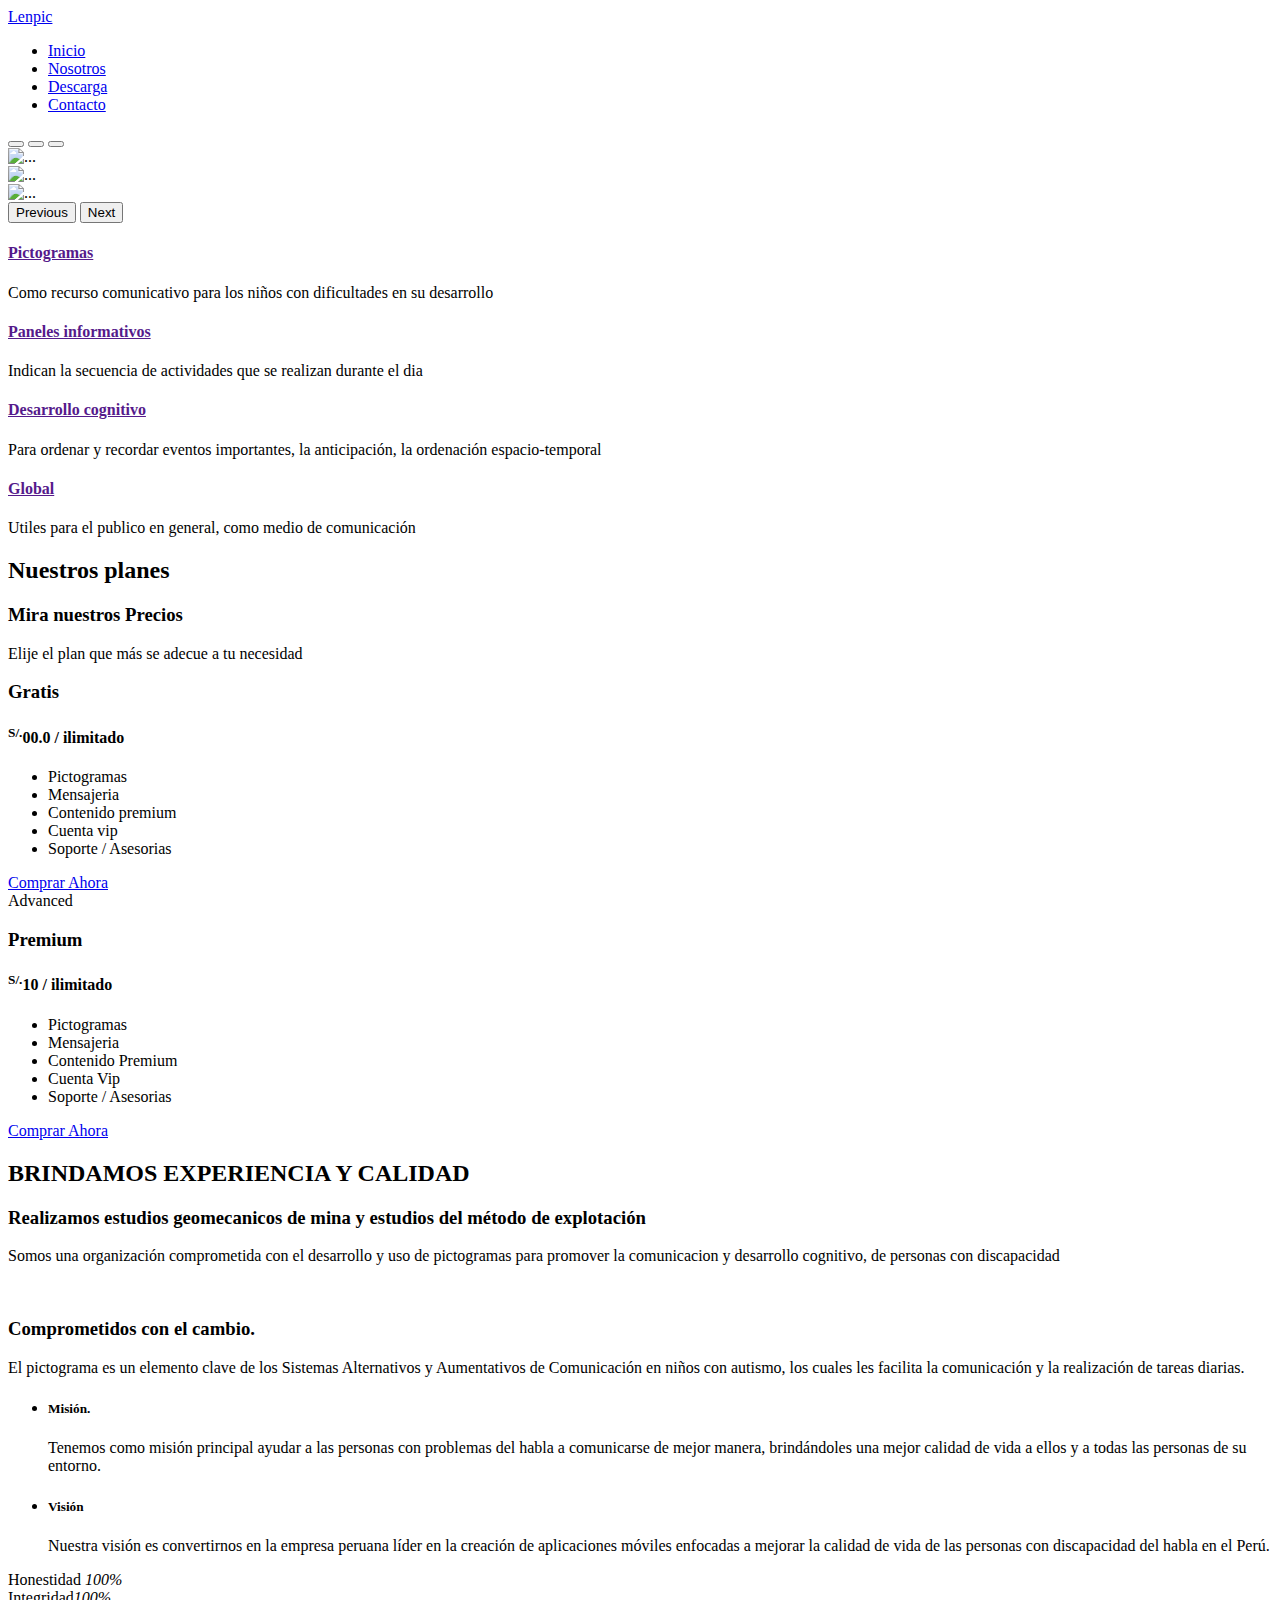
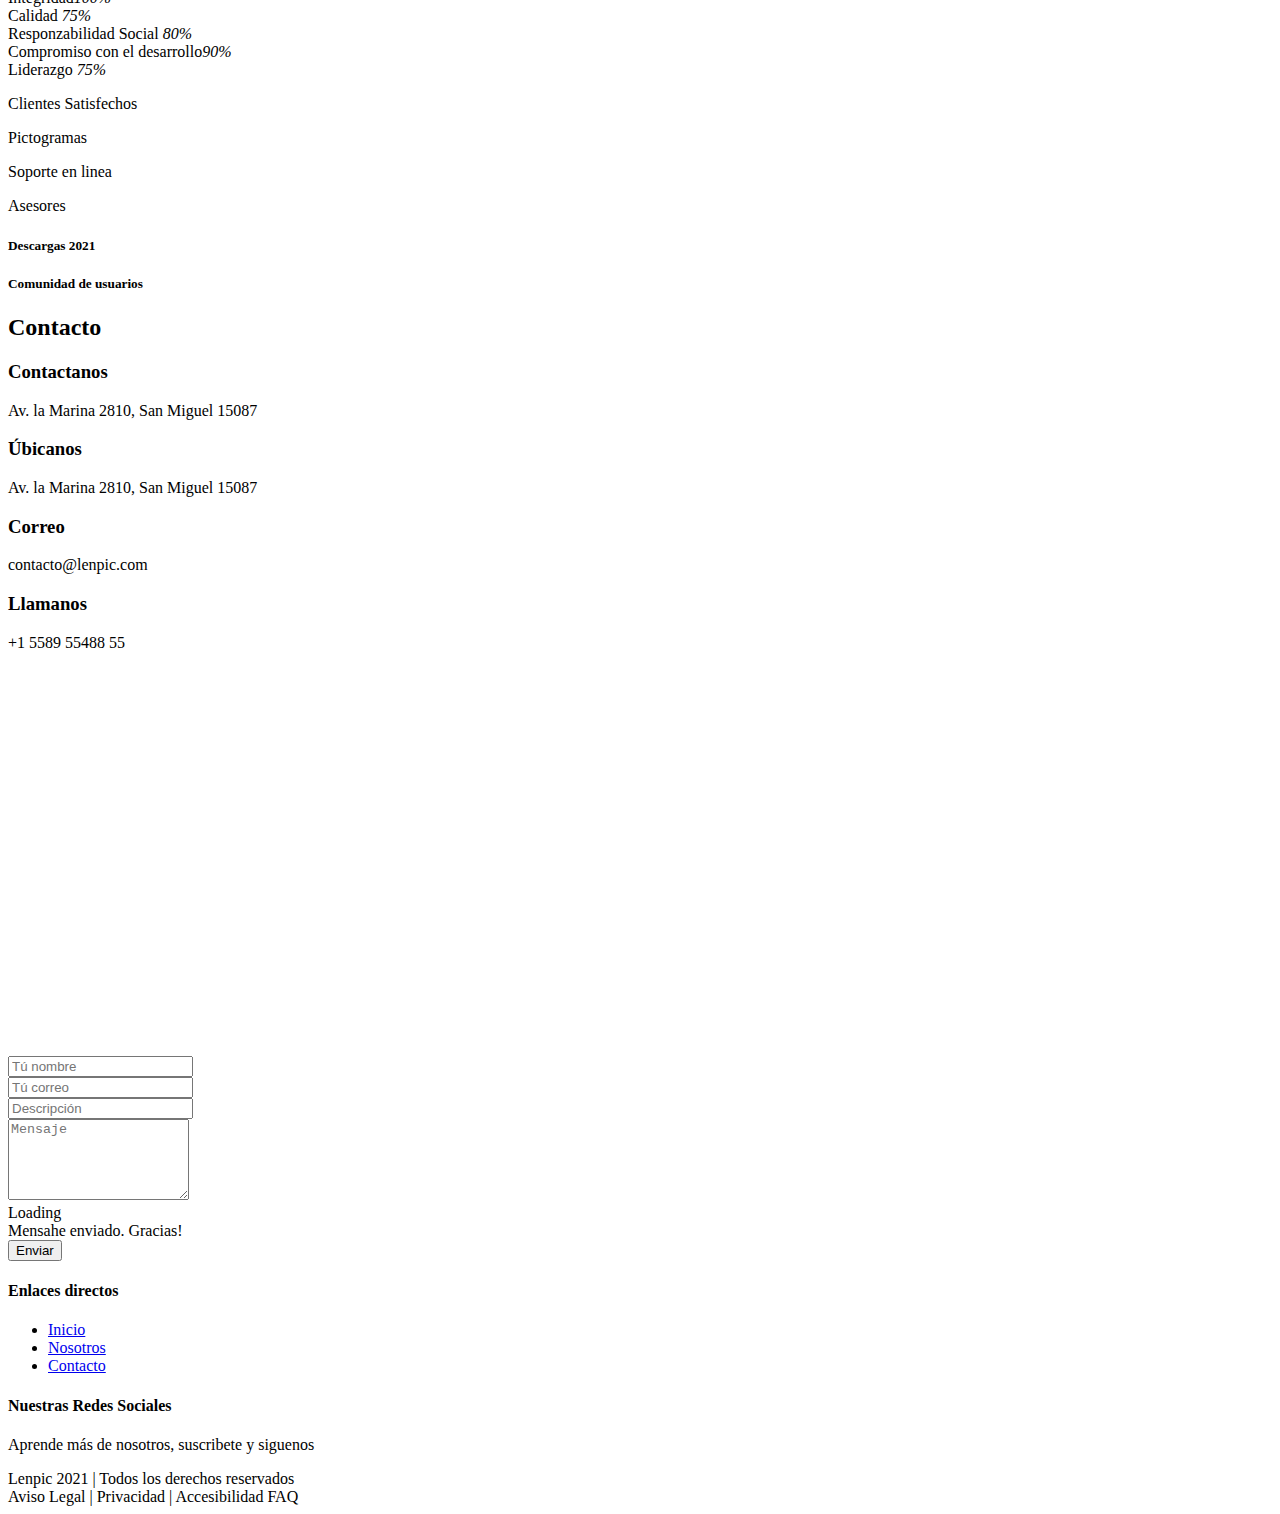
==== commit 58202ce6: "esto es una prueba" ====
--- a/index.html
+++ b/index.html
@@ -2,289 +2,503 @@
 <html lang="es">
 
 <head>
+    <!-- Seccion de pestaña -->
   <meta charset="utf-8">
   <meta content="width=device-width, initial-scale=1.0" name="viewport">
 
-  <title>Regin Roc - Inicio</title>
+  <title>Lenpic</title>
   <meta content="" name="description">
   <meta content="" name="keywords">
 
-
+  <!-- icono de pestaña de pagina/Favicons -->
   <link href="assets/img/favicon.png" rel="icon">
   <link href="assets/img/apple-touch-icon.png" rel="apple-touch-icon">
 
-
-  <link href="https://fonts.googleapis.com/css?family=Open+Sans:300,300i,400,400i,600,600i,700,700i|Raleway:300,300i,400,400i,500,500i,600,600i,700,700i|Poppins:300,300i,400,400i,500,500i,600,600i,700,700i" rel="stylesheet">
-
-
-  <link href="assets/vendor/animate.css/animate.min.css" rel="stylesheet">
+  <!-- Fuentes Google  -->
+  <link href="https://fonts.googleapis.com/css?family=Open+Sans:300,300i,400,400i,600,600i,700,700i|Roboto:300,300i,400,400i,500,500i,600,600i,700,700i|Poppins:300,300i,400,400i,500,500i,600,600i,700,700i" rel="stylesheet">
+
+  <!-- Estilos CSS archivo/Vendor   -->
+  <link href="assets/vendor/aos/aos.css" rel="stylesheet">
   <link href="assets/vendor/bootstrap/css/bootstrap.min.css" rel="stylesheet">
   <link href="assets/vendor/bootstrap-icons/bootstrap-icons.css" rel="stylesheet">
   <link href="assets/vendor/boxicons/css/boxicons.min.css" rel="stylesheet">
   <link href="assets/vendor/glightbox/css/glightbox.min.css" rel="stylesheet">
-  <link href="assets/vendor/remixicon/remixicon.css" rel="stylesheet">
   <link href="assets/vendor/swiper/swiper-bundle.min.css" rel="stylesheet">
 
-
+  <!-- principal/main CSS File -->
   <link href="assets/css/style.css" rel="stylesheet">
 
+
 </head>
 
 <body>
 
 
-  
-
-  <header id="header" class="fixed-top d-flex align-items-center">
-    <div class="container d-flex align-items-center">
-
-      <a href="index.html" class="logo me-auto"><img src="assets/img/logo.png" alt="" class="img-fluid"></a>
+  <!-- ======= Header/encabezado ======= -->
+  <header id="header" class="d-flex align-items-center">
+    <div class="container d-flex align-items-center justify-content-between">
+      <a href="index.html" class="logo"><img src="assets/img/logo.png" alt="">Lenpic</a>
+    
+   
+      
 
       <nav id="navbar" class="navbar">
         <ul>
-          <li><a href="index.html" class="active">INICIO</a></li>
-
-          <li><a href="about.html">NOSOTROS</a></li>
-          <li><a href="services.html">SERVICIOS</a></li>
-          <li><a href="portfolio.html">CLIENTES</a></li>
-          <li><a href="contact.html">CONTACTO</a></li>
-          <li><a href="https://www.reginroc.com.pe:2096/webmaillogout.cgi" class="getstarted">INTRANET</a></li>
+          <li><a class="nav-link scrollto " href="#carouselExampleDark">Inicio</a></li>
+          <li><a class="nav-link scrollto" href="#about">Nosotros</a></li>
+          <li><a class="nav-link scrollto" href="#descarga">Descarga</a></li>        
+          <li><a class="nav-link scrollto" href="#contact">Contacto</a></li>
         </ul>
         <i class="bi bi-list mobile-nav-toggle"></i>
-      </nav>
-
-    </div>
-  </header>
-
-  <!-- ======= Hero Section ======= -->
-  <section id="hero">
-    <div id="heroCarousel" data-bs-interval="5000" class="carousel slide carousel-fade" data-bs-ride="carousel">
-
-      <ol class="carousel-indicators" id="hero-carousel-indicators"></ol>
-
-      <div class="carousel-inner" role="listbox">
-
-        <!-- Slide 1 -->
-        <div class="carousel-item active" style="background-image: url(assets/img/carrusel/carrusel-1.jpg)">
-          <div class="carousel-container">
-            <div class="container">
-              <h2 class="animate__animated animate__fadeInDown">Bienvenido a<span> Regin Roc</span></h2>
-              <p class="animate__animated animate__fadeInUp">El control de vibraciones en zonas de operación, superficial y aledañas a poblaciones</p>
-              <a href="#about" class="btn-get-started animate__animated animate__fadeInUp scrollto">Leer más</a>
-            </div>
-          </div>
-        </div>
-
-        <!-- Slide 2 -->
-        <div class="carousel-item" style="background-image: url(assets/img/carrusel/carrusel-2.jpg)">
-          <div class="carousel-container">
-            <div class="container">
-              <h2 class="animate__animated animate__fadeInDown">Profesionales de primer nivel</h2>
-              <p class="animate__animated animate__fadeInUp">Diseñamos e implementamos su planta de concreto lanzado (shotcrete)</p>
-              <a href="#about" class="btn-get-started animate__animated animate__fadeInUp scrollto">Leer más</a>
-            </div>
-          </div>
-        </div>
-
-        <!-- Slide 3 -->
-        <div class="carousel-item" style="background-image: url(assets/img/carrusel/carrusel-3.jpg)">
-          <div class="carousel-container">
-            <div class="container">
-              <h2 class="animate__animated animate__fadeInDown">Brindamos experiencia y calidad</h2>
-              <p class="animate__animated animate__fadeInUp"> Realizamos pre-auditorias, estudios geomecánicos y/o geotécnicos.</p>
-              <a href="#about" class="btn-get-started animate__animated animate__fadeInUp scrollto">Leer más</a>
-            </div>
-          </div>
-        </div>
-
-      </div>
-
-      <a class="carousel-control-prev" href="#heroCarousel" role="button" data-bs-slide="prev">
-        <span class="carousel-control-prev-icon bi bi-chevron-left" aria-hidden="true"></span>
-      </a>
-
-      <a class="carousel-control-next" href="#heroCarousel" role="button" data-bs-slide="next">
-        <span class="carousel-control-next-icon bi bi-chevron-right" aria-hidden="true"></span>
-      </a>
-
-    </div>
-  </section>
-
-  <main id="main">
-
-    <section id="about" class="about">
-      <div class="container">
-
-        <div class="row content">
-          <div class="col-lg-6">
-            <h2>regin roc</h2>
-            <h3>Somos una empresa dedicada a prestar servicios de consultoría/asesoría en tema de geomecánica, sismicidad inducida y geotecnia orientado al sector minero energético.</h3>
-          </div>
-          <div class="col-lg-6 pt-4 pt-lg-0">
-            <p>
-              Estamos conformados por un equipo de profesionales con experiencia de primer nivel, orientados a ofrecer soluciones con las mejores tecnicas.
+      </nav><!-- barra de navegacion -->
+
+    </div>
+  </header><!-- Fin encabezado/header -->
+
+  <!-- carrusel - hero -->
+  <div id="carouselExampleDark" class="carousel carousel-dark slide" data-bs-ride="carousel">
+    <div class="carousel-indicators">
+      <button type="button" data-bs-target="#carouselExampleDark" data-bs-slide-to="0" class="active" aria-current="true" aria-label="Slide 1"></button>
+      <button type="button" data-bs-target="#carouselExampleDark" data-bs-slide-to="1" aria-label="Slide 2"></button>
+      <button type="button" data-bs-target="#carouselExampleDark" data-bs-slide-to="2" aria-label="Slide 3"></button>
+    </div>
+    <div class="carousel-inner">
+      <div class="carousel-item active" data-bs-interval="10000">
+        <img src="assets/img/carrusel/carrusel-1.jpg" class="d-block w-100" alt="...">
+        <div class="carousel-caption d-none d-md-block">
+        </div>
+      </div>
+      <div class="carousel-item" data-bs-interval="2000">
+        <img src="assets/img/carrusel/carrusel-2.jpg" class="d-block w-100" alt="...">
+        <div class="carousel-caption d-none d-md-block">
+        </div>
+      </div>
+      <div class="carousel-item">
+        <img src="assets/img/carrusel/carrusel-3.jpg" class="d-block w-100" alt="...">
+        <div class="carousel-caption d-none d-md-block">
+        </div>
+      </div>
+    </div>
+    <button class="carousel-control-prev" type="button" data-bs-target="#carouselExampleDark" data-bs-slide="prev">
+      <span class="carousel-control-prev-icon" aria-hidden="true"></span>
+      <span class="visually-hidden">Previous</span>
+    </button>
+    <button class="carousel-control-next" type="button" data-bs-target="#carouselExampleDark" data-bs-slide="next">
+      <span class="carousel-control-next-icon" aria-hidden="true"></span>
+      <span class="visually-hidden">Next</span>
+    </button>
+  </div>
+<!-- Final de carrusel -->
+      
+  <!-- ======= seccion de cuadros de servicios ======= -->
+  <section id="featured-services" class="featured-services">
+    <div class="container" data-aos="fade-up">
+
+      <div class="row">
+        <div class="col-md-6 col-lg-3 d-flex align-items-stretch mb-5 mb-lg-0">
+          <div class="icon-box" data-aos="fade-up" data-aos-delay="100">
+            <div class="icon"><i class="bx bxl-dribbble"></i></div>
+            <h4 class="title"><a href="">Pictogramas</a></h4>
+            <p class="description">Como recurso comunicativo para los niños con dificultades en su
+              desarrollo</p>
+          </div>
+        </div>
+
+        <div class="col-md-6 col-lg-3 d-flex align-items-stretch mb-5 mb-lg-0">
+          <div class="icon-box" data-aos="fade-up" data-aos-delay="200">
+            <div class="icon"><i class="bx bx-file"></i></div>
+            <h4 class="title"><a href="">Paneles informativos</a></h4>
+            <p class="description">Indican la secuencia de actividades que se realizan durante el dia</p>
+          </div>
+        </div>
+
+        <div class="col-md-6 col-lg-3 d-flex align-items-stretch mb-5 mb-lg-0">
+          <div class="icon-box" data-aos="fade-up" data-aos-delay="300">
+            <div class="icon"><i class="bx bx-tachometer"></i></div>
+            <h4 class="title"><a href="">Desarrollo cognitivo</a></h4>
+            <p class="description">Para ordenar y recordar eventos importantes, la anticipación, la
+              ordenación espacio-temporal</p>
+          </div>
+        </div>
+
+        <div class="col-md-6 col-lg-3 d-flex align-items-stretch mb-5 mb-lg-0">
+          <div class="icon-box" data-aos="fade-up" data-aos-delay="400">
+            <div class="icon"><i class="bx bx-world"></i></div>
+            <h4 class="title"><a href="">Global</a></h4>
+            <p class="description">Utiles para el publico en general, como medio de comunicación</p>
+          </div>
+        </div>
+
+      </div>
+
+    </div>
+  </section><!-- final cuadro de servicios --> 
+
+
+   <!-- ======= Panel de precios ======= -->
+   <section id="pricing" class="pricing">
+    <div class="container" data-aos="fade-up">
+
+      <div class="section-title">
+        <h2>Nuestros planes</h2>
+        <h3>Mira nuestros <span>Precios</span></h3>
+        <p>Elije el plan que más se adecue a tu necesidad</p>
+      </div>
+
+      <div class="row">
+
+
+        <div class="col-lg-3 col-md-6 mt-4 mt-md-0" data-aos="fade-up" data-aos-delay="200">
+          <div class="box featured">
+            <h3>Gratis</h3>
+            <h4><sup>S/.</sup>00.0<span> / ilimitado</span></h4>
+            <ul>
+              <li>Pictogramas</li>
+              <li>Mensajeria</li>
+              <li class="na">Contenido premium</li>
+              <li class="na">Cuenta vip</li>
+              <li class="na">Soporte / Asesorias</li>
+            </ul>
+            <div class="btn-wrap">
+              <a href="#" class="btn-buy">Comprar Ahora</a>
+            </div>
+          </div>
+        </div>
+
+
+        <div class="col-lg-3 col-md-6 mt-4 mt-lg-0" data-aos="fade-up" data-aos-delay="400">
+          <div class="box">
+            <span class="advanced">Advanced</span>
+            <h3>Premium</h3>
+            <h4><sup>S/.</sup>10<span> / ilimitado</span></h4>
+            <ul>
+              <li>Pictogramas</li>
+              <li>Mensajeria</li>
+              <li>Contenido Premium</li>
+              <li>Cuenta Vip</li>
+              <li>Soporte / Asesorias</li>
+            </ul>
+            <div class="btn-wrap">
+              <a href="#" class="btn-buy">Comprar Ahora</a>
+            </div>
+          </div>
+        </div>
+
+      </div>
+
+    </div>
+  </section><!-- End Pricing Section -->
+<!-- Parte pagina nosotros/ about--> 
+  <!-- ======= Nosotros Seccion ======= -->
+    <section id="about" class="about section-bg">
+      <div class="container" data-aos="fade-up">
+
+        <div class="section-title">
+          <h2>BRINDAMOS EXPERIENCIA Y CALIDAD</h2>
+          <h3>Realizamos estudios geomecanicos de mina y estudios del método de explotación</h3>
+          <p>Somos una organización comprometida con el desarrollo y uso de pictogramas para promover la comunicacion y desarrollo cognitivo,
+            de personas con discapacidad
+          </p>
+        </div>
+
+        <div class="row">
+          <div class="col-lg-6" data-aos="fade-right" data-aos-delay="100">
+            <img src="assets/img/about.jpg" class="img-fluid" alt="">
+          </div>
+          <div class="col-lg-6 pt-4 pt-lg-0 content d-flex flex-column justify-content-center" data-aos="fade-up" data-aos-delay="100">
+            <h3>Comprometidos con el cambio.</h3>
+            <p class="font-italic">
+              El pictograma es un elemento clave de los Sistemas Alternativos y
+              Aumentativos de Comunicación en niños con autismo, los cuales
+              les facilita la comunicación y la realización de tareas diarias. 
             </p>
             <ul>
-              <li><i class="ri-check-double-line"></i> Ofrecemos un enfoque de ejecución de proyectos economicos y sómos respetuosos con el medio ambiente</li>
-              <li><i class="ri-check-double-line"></i> Brindamos asesorias con más de 15 años de experiencia trabajando en diferentes minas y proyectos</li>
-              <li><i class="ri-check-double-line"></i> Compartimos los valores y prioridades de nuestros clientes y de las comunidades en las que trabaja.</li>
+              <li>
+                <i class="bx bx-store-alt"></i>
+                <div>
+                  <h5>Misión.</h5>
+                  <p>Tenemos como misión principal ayudar a las personas con problemas del habla a comunicarse de mejor manera, brindándoles una mejor
+                     calidad de vida a ellos y a todas las personas de su entorno.
+                  </p>
+                </div>
+              </li>
+              <li>
+                <i class="bx bx-images"></i>
+                <div>
+                  <h5>Visión</h5>
+                  <p> Nuestra visión es convertirnos en la empresa peruana líder en la creación de aplicaciones móviles enfocadas a mejorar la calidad
+                     de vida de las personas con discapacidad del habla en el Perú.</p>
+                </div>
+              </li>
             </ul>
-            <p class="font-italic">
-              Te servimos con estudios y metodos de implementación para tus proyectos.
-            </p>
-          </div>
-        </div>
-
-      </div>
-    </section>
-     <!-- fondo seccion inicio-->
-    <div style="background: rgb(255, 255, 255)" class="page-holder bg-cover">
-
-   
-    <section id="services" class="services">
-      <div class="container">
+
+          </div>
+        </div>
+
+      </div>
+    </section><!-- Fin nosotros seccion -->
+
+    <!-- ======= Skills / habilidades ======= -->
+    <section id="skills" class="skills">
+      <div class="container" data-aos="fade-up">
+
+        <div class="row skills-content">
+
+          <div class="col-lg-6">
+
+            <div class="progress">
+              <span class="skill">Honestidad <i class="val">100%</i></span>
+              <div class="progress-bar-wrap">
+                <div class="progress-bar" role="progressbar" aria-valuenow="100" aria-valuemin="0" aria-valuemax="100"></div>
+              </div>
+            </div>
+
+            <div class="progress">
+              <span class="skill">Integridad<i class="val">100%</i></span>
+              <div class="progress-bar-wrap">
+                <div class="progress-bar" role="progressbar" aria-valuenow="90" aria-valuemin="0" aria-valuemax="100"></div>
+              </div>
+            </div>
+
+            <div class="progress">
+              <span class="skill">Calidad <i class="val">75%</i></span>
+              <div class="progress-bar-wrap">
+                <div class="progress-bar" role="progressbar" aria-valuenow="75" aria-valuemin="0" aria-valuemax="100"></div>
+              </div>
+            </div>
+
+          </div>
+
+          <div class="col-lg-6">
+
+            <div class="progress">
+              <span class="skill">Responzabilidad Social <i class="val">80%</i></span>
+              <div class="progress-bar-wrap">
+                <div class="progress-bar" role="progressbar" aria-valuenow="80" aria-valuemin="0" aria-valuemax="100"></div>
+              </div>
+            </div>
+
+            <div class="progress">
+              <span class="skill">Compromiso con el desarrollo<i class="val">90%</i></span>
+              <div class="progress-bar-wrap">
+                <div class="progress-bar" role="progressbar" aria-valuenow="90" aria-valuemin="0" aria-valuemax="100"></div>
+              </div>
+            </div>
+
+            <div class="progress">
+              <span class="skill">Liderazgo <i class="val">75%</i></span>
+              <div class="progress-bar-wrap">
+                <div class="progress-bar" role="progressbar" aria-valuenow="55" aria-valuemin="0" aria-valuemax="100"></div>
+              </div>
+            </div>
+
+          </div>
+
+        </div>
+
+      </div>
+    </section><!-- FIN Skills Section -->
+
+    <!-- ======= charts seccion contadores ======= -->
+    <section id="counts" class="counts">
+      <div class="container" data-aos="fade-up">
 
         <div class="row">
-          <div class="col-md-6">
-            <div class="icon-box">
-              <i class="bi bi-briefcase"></i>
-              <h4><a href="about.html">Consultores</a></h4>
-              <p>Profesionales de primer nivel, orientados a ofrecer soluciones creativas e innovadoras generando valor a nuestros clientes.</p>
-            </div>
-          </div>
-          <div class="col-md-6 mt-4 mt-md-0">
-            <div class="icon-box">
-              <i class="bi bi-card-checklist"></i>
-              <h4><a href="portfolio.html">Proyectos</a></h4>
-              <p>Cada proyecto se realiza brindando la mejor eficiencia y optmización en el desarrollo de cada uno de los trabajos.</p>
-            </div>
-          </div>
-          <div class="col-md-6 mt-4 mt-md-0">
-            <div class="icon-box">
-              <i class="bi bi-bar-chart"></i>
-              <h4><a href="services.html">Servicios</a></h4>
-              <p>Somos una empresa dedicada a la consultoría de minas, especializada en asesorar y optmizar los recursos para nuestros clientes.</p>
-            </div>
-          </div>
-          <div class="col-md-6 mt-4 mt-md-0">
-            <div class="icon-box">
+
+          <div class="col-lg-3 col-md-6">
+            <div class="count-box">
+              <i class="bi bi-emoji-smile"></i>
+              <span data-purecounter-start="0" data-purecounter-end="1232" data-purecounter-duration="1" class="purecounter"></span>
+              <p>Clientes Satisfechos</p>
+            </div>
+          </div>
+
+          <div class="col-lg-3 col-md-6 mt-5 mt-md-0">
+            <div class="count-box">
+              <i class="bi bi-journal-richtext"></i>
+              <span data-purecounter-start="0" data-purecounter-end="521" data-purecounter-duration="1" class="purecounter"></span>
+              <p>Pictogramas</p>
+            </div>
+          </div>
+
+          <div class="col-lg-3 col-md-6 mt-5 mt-lg-0">
+            <div class="count-box">
+              <i class="bi bi-headset"></i>
+              <span data-purecounter-start="0" data-purecounter-end="12" data-purecounter-duration="1" class="purecounter"></span>
+              <p>Soporte en linea</p>
+            </div>
+          </div>
+
+          <div class="col-lg-3 col-md-6 mt-5 mt-lg-0">
+            <div class="count-box">
               <i class="bi bi-people"></i>
-              <h4><a href="portfolio.html">Clientes</a></h4>
-              <p>Contamos con experiencia en muchas empresas mineras del sector peruano, optimizando el desarrollo y calidad de los proyectos.</p>
-            </div>
-          </div>
-
-          </div>
-
-        </div>
-
-      </div>
-    </section>
-
-     <!-- fondo seccion fin-->
+              <span data-purecounter-start="0" data-purecounter-end="15" data-purecounter-duration="1" class="purecounter"></span>
+              <p>Asesores</p>
+            </div>
+          </div>
+
+        </div>
+
+      </div>
+    </section><!-- Fin charts seeccion contador-->
+    
+  <!-- ======= Panel de chart graficos ======= -->
+ <section id="grafics" class="grafics">
+  <div class="container" data-aos="fade-up">
+    <div class="row">
+
+      <div class="col-lg-6">
+        <div class="card">
+          <div class="card-body">
+            <h5 class="card-title">Descargas 2021</h5>
+
+            <!-- Linea grafica chart -->
+            <div id="lineChart"></div>
+
+            <script>
+              document.addEventListener("DOMContentLoaded", () => {
+                new ApexCharts(document.querySelector("#lineChart"), {
+                  series: [{
+                    name: "Descargas Lenpic",
+                    data: [150, 141, 135, 151, 149, 162, 169, 191, 248]
+                  }],
+                  chart: {
+                    height: 350,
+                    type: 'line',
+                    zoom: {
+                      enabled: false
+                    }
+                  },
+                  dataLabels: {
+                    enabled: false
+                  },
+                  stroke: {
+                    curve: 'straight'
+                  },
+                  grid: {
+                    row: {
+                      colors: ['#f3f3f3', 'transparent'], // takes an array which will be repeated on columns
+                      opacity: 0.5
+                    },
+                  },
+                  xaxis: {
+                    categories: ['Apr', 'May', 'Jun', 'Jul', 'Ago', 'Sep', 'Oct', 'Nov', 'Dic'],
+                  }
+                }).render();
+              });
+            </script>
+            <!-- Fin linea grafica Chart -->
+
+
+          </div>
+        </div>
+      </div>
+
+      <div class="col-lg-6">
+        <div class="card">
+          <div class="card-body">
+            <h5 class="card-title">Comunidad de usuarios</h5>
+
+            <!--  grafico Pie Chart -->
+            <div id="pieChart"></div>
+
+            <script>
+              document.addEventListener("DOMContentLoaded", () => {
+                new ApexCharts(document.querySelector("#pieChart"), {
+                  series: [144, 155, 153, 143, 52],
+                  chart: {
+                    height: 350,
+                    type: 'pie',
+                    toolbar: {
+                      show: true
+                    }
+                  },
+                  labels: ['Norteamérica', 'Sudamérica', 'Europa', 'Australia ', 'Otros']
+                }).render();
+              });
+            </script>
+            <!-- fin grafico pie Chart -->
+       </div>
+    </div>
+
   </div>
-  
-  <FORM METHOD="POST" ACTION="http://miservidor/cgi-bin/test2-cgi">
-    <INPUT TYPE="SUBMIT" VALUE="Procesar">
-    <INPUT TYPE="RESET" VALUE="Inicializar">
-   
-    <SELECT NAME="lista1">
-     <OPTION>Valor 1
-     <OPTION>Valor 2
-     <OPTION>Valor 3
-   </SELECT>
-   </FORM>
-
-    <div style="background: rgb(37, 150, 37)" class="page-holder bg-cover">>
-      <div class="container">
-
-        <div class="row mt-5">
-
-          
-          </div>
-
-          <div class="col-lg-8 mt-5 mt-lg-0">
-
-            <h4 class="mb-3" style="color:honeydew">INGRESA TUS DATOS</h4>
-            <form class="needs-validation" novalidate>
-                <div class="row">
-                    <div class="col-md-6 mb-3">
-                        <label for="firstName" style="color:honeydew">Nombres y Apellidos</label>
-                        <input type="text" class="form-control" id="firstName" placeholder="" value="" required>
-                        <div class="invalid-feedback">
-                            Valid first name is required.
-                        </div>
-                    </div>
-                    <div class="col-md-6 mb-3">
-                        <label for="lastName" style="color:honeydew">Nombre de la empresa</label>
-                        <input type="text" class="form-control" id="lastName" placeholder="" value="" required>
-                        <div class="invalid-feedback">
-                            Valid last name is required.
-                        </div>
-                    </div>
-                </div>
-
-                <div class="mb-3">
-                    <label for="email" style="color:honeydew">Correo Electrónico <span class="text-muted"></span></label>
-                    <input type="email" class="form-control" id="email" placeholder="nombre@ejemplo.com">
-                    <div class="invalid-feedback">
-                        Please enter a valid email address for shipping updates.
-                    </div>
-                </div>
-
-
-                <div class="row">
-                    <div class="col-md-5 mb-3">
-                        <label for="country" style="color:honeydew">País de Residencia</label>
-                        <select class="custom-select d-block w-100" id="country" required>
-                            <option value="">Elegir...</option>
-                            <option>United States</option>
-                            <option>Argentina</option>
-                            <option>Brasil</option>
-                            <option>Chile</option>
-                            <option>Colombia</option>
-                            <option>Ecuador</option>
-                            <option>Guyana</option>
-                            <option>Paraguay</option>
-                            <option>Perú</option>
-                            <option>Surinam</option>
-                            <option>Uruguay</option>
-                            <option>Venezuela</option>
-                            <option>Otros</option>
-                        </select>
-                        <div class="invalid-feedback">
-                            Please select a valid country.
-                        </div>
-                    </div>
-                </div>
-
-                <div class="col-md-6 mb-3">
-                    <label for="cargo" style="color:honeydew">Cargo</label>
-                    <input type="text" class="form-control" id="cargo" placeholder="" value="" required>
-                    <div class="invalid-feedback">
-                        Valid cargo is required.
-                    </div>
-                </div>
-
-
-                <div class="form-group">
-                    <label for="exampleFormControlTextarea1" style="color:honeydew">Introduzca su mensaje:</label>
-                    <textarea class="form-control" id="exampleFormControlTextarea1" rows="3"></textarea>
-                </div>
-                <br>
-                <button type="submit" class="btn btn-primary">Enviar</button></div>
-              <p></p>
-            </form>
-
-          </div>
-
-        </div>
-
-      </div>
-    </section><!-- End Contact Section -->
-
-
-
+</section><!--FIN Panel de chart graficos -->   
+   <!-- Fin Parte pagina nosotros /about-->   
+      
+  <!-- ======= Contacto Seccion ======= -->
+ <section id="contact" class="contact">
+    <div class="container" data-aos="fade-up">
+
+      <div class="section-title">
+        <h2>Contacto</h2>
+        <h3><span>Contactanos</span></h3>
+        <p>Av. la Marina 2810, San Miguel 15087</p>
+      </div>
+
+      <div class="row" data-aos="fade-up" data-aos-delay="100">
+        <div class="col-lg-6">
+          <div class="info-box mb-4">
+            <i class="bx bx-map"></i>
+            <h3>Úbicanos</h3>
+            <p>Av. la Marina 2810, San Miguel 15087</p>
+          </div>
+        </div>
+
+        <div class="col-lg-3 col-md-6">
+          <div class="info-box  mb-4">
+            <i class="bx bx-envelope"></i>
+            <h3>Correo</h3>
+            <p>contacto@lenpic.com</p>
+          </div>
+        </div>
+
+        <div class="col-lg-3 col-md-6">
+          <div class="info-box  mb-4">
+            <i class="bx bx-phone-call"></i>
+            <h3>Llamanos</h3>
+            <p>+1 5589 55488 55</p>
+          </div>
+        </div>
+
+      </div>
+
+      <div class="row" data-aos="fade-up" data-aos-delay="100">
+
+        <div class="col-lg-6 ">
+          <iframe class="mb-4 mb-lg-0" src="https://www.google.com/maps/embed?pb=!1m14!1m8!1m3!1d1159.9273246328662!2d-77.09298763127717!3d-12.076860560733904!3m2!1i1024!2i768!4f13.1!3m3!1m2!1s0x9105c96528ea4a55%3A0x85a66d70e40870dd!2sUPC%20-%20Campus%20San%20Miguel!5e0!3m2!1ses-419!2spe!4v1637703096623!5m2!1ses-419!2spe" frameborder="0" style="border:0; width: 100%; height: 384px;" allowfullscreen></iframe>
+        </div>
+
+        <div class="col-lg-6">
+          <form action="forms/contact.php" method="post" role="form" class="php-email-form">
+            <div class="row">
+              <div class="col form-group">
+                <input type="text" name="name" class="form-control" id="name" placeholder="Tú nombre" required>
+              </div>
+              <div class="col form-group">
+                <input type="email" class="form-control" name="email" id="email" placeholder="Tú correo" required>
+              </div>
+            </div>
+            <div class="form-group">
+              <input type="text" class="form-control" name="subject" id="subject" placeholder="Descripción" required>
+            </div>
+            <div class="form-group">
+              <textarea class="form-control" name="message" rows="5" placeholder="Mensaje" required></textarea>
+            </div>
+            <div class="my-3">
+              <div class="loading">Loading</div>
+              <div class="error-message"></div>
+              <div class="sent-message">Mensahe enviado. Gracias!</div>
+            </div>
+            <div class="text-center"><button type="submit">Enviar</button></div>
+          </form>
+        </div>
+
+      </div>
+
+    </div>
+  </section><!-- End Contact Section -->  
+    
+  </main><!-- End #main -->
 
   <!-- ======= Footer ======= -->
   <footer id="footer">
@@ -292,42 +506,65 @@
       <div class="container">
         <div class="row">
 
-
-
           <div class="col-lg-3 col-md-6 footer-links">
-            <h4>Vinculos Directos</h4>
+            <h4>Enlaces directos</h4>
             <ul>
-              <li><i class="bx bx-chevron-right"></i> <a href="index.html">Inicio</a></li>
-              <li><i class="bx bx-chevron-right"></i> <a href="about.html">Nosotros</a></li>
-              <li><i class="bx bx-chevron-right"></i> <a href="services.html">Servicios</a></li>
-              <li><i class="bx bx-chevron-right"></i> <a href="portfolio.html">Clientes</a></li>
-              <li><i class="bx bx-chevron-right"></i> <a href="contact.html">Contacto</a></li>             
+              <li><i class="bx bx-chevron-right"></i> <a href="#">Inicio</a></li>
+              <li><i class="bx bx-chevron-right"></i> <a href="#">Nosotros</a></li>
+              <li><i class="bx bx-chevron-right"></i> <a href="#">Contacto</a></li>
+
             </ul>
           </div>
 
 
-        </div>
-      </div>
-    </div>
-
-    <div class="credits">
-    
-      Designed by <a >BootstrapMade</a>
-    </div>
-
-  </footer><!-- End Footer -->
-
+          <div class="col-lg-3 col-md-6 footer-links">
+            <h4>Nuestras Redes Sociales</h4>
+            <p>Aprende más de nosotros, suscribete y siguenos</p>
+            <div class="social-links mt-3">
+              <a href="#" class="twitter"><i class="bx bxl-twitter"></i></a>
+              <a href="#" class="facebook"><i class="bx bxl-facebook"></i></a>
+              <a href="#" class="instagram"><i class="bx bxl-instagram"></i></a>
+              <a href="#" class="google-plus"><i class="bx bxl-skype"></i></a>
+              <a href="#" class="linkedin"><i class="bx bxl-linkedin"></i></a>
+            </div>
+          </div>
+
+
+
+          <div class="container">
+            <div class="row">
+              <div class="col order-first">
+                Lenpic 2021 | Todos los derechos reservados 
+              </div>
+          
+              <div class="col order-last">
+                Aviso Legal |  Privacidad  |  Accesibilidad FAQ
+              </div>
+            </div>
+          </div>
+
+        </div>
+      </div>
+    </div>
+ 
+  </footer><!-- Fin Footer -->
+ 
+
+  <div id="preloader"></div>
   <a href="#" class="back-to-top d-flex align-items-center justify-content-center"><i class="bi bi-arrow-up-short"></i></a>
 
-  <!-- Vendor JS Files -->
+  <!--estilos JS Files -->
+  <script src="assets/vendor/aos/aos.js"></script>
   <script src="assets/vendor/bootstrap/js/bootstrap.bundle.min.js"></script>
   <script src="assets/vendor/glightbox/js/glightbox.min.js"></script>
   <script src="assets/vendor/isotope-layout/isotope.pkgd.min.js"></script>
   <script src="assets/vendor/php-email-form/validate.js"></script>
+  <script src="assets/vendor/purecounter/purecounter.js"></script>
   <script src="assets/vendor/swiper/swiper-bundle.min.js"></script>
   <script src="assets/vendor/waypoints/noframework.waypoints.js"></script>
-
-  <!-- Template Main JS File -->
+  <script src="assets/vendor/apexcharts/apexcharts.min.js"></script>
+
+  <!-- principal/Main JS File -->
   <script src="assets/js/main.js"></script>
 
 </body>
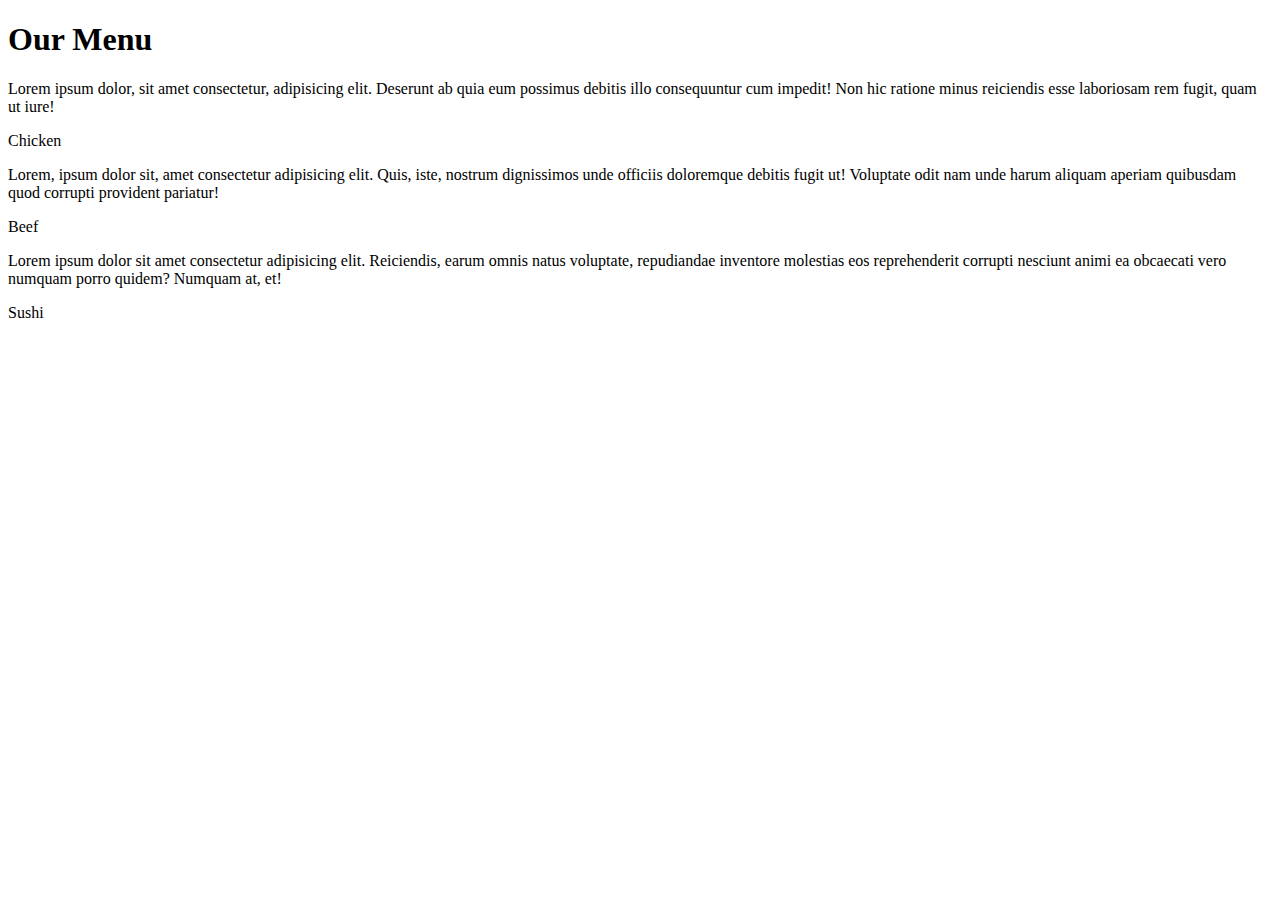
==== commit 5c5c98bc: "Semana 2 responsive page" ====
--- a/index.html
+++ b/index.html
@@ -1,572 +1,38 @@
 <!DOCTYPE html>
-<html lang="es">
+<html lang="en">
+<head>
+	<meta charset="UTF-8">
+	<meta name="viewport" content="width=device-width, initial-scale=1.0">
+	 <link rel="stylesheet" href="css/style.css">
+	<title>Responsive Layout</title>
 
-<head>
-    <!-- Seccion de pestaña -->
-  <meta charset="utf-8">
-  <meta content="width=device-width, initial-scale=1.0" name="viewport">
-
-  <title>Lenpic</title>
-  <meta content="" name="description">
-  <meta content="" name="keywords">
-
-  <!-- icono de pestaña de pagina/Favicons -->
-  <link href="assets/img/favicon.png" rel="icon">
-  <link href="assets/img/apple-touch-icon.png" rel="apple-touch-icon">
-
-  <!-- Fuentes Google  -->
-  <link href="https://fonts.googleapis.com/css?family=Open+Sans:300,300i,400,400i,600,600i,700,700i|Roboto:300,300i,400,400i,500,500i,600,600i,700,700i|Poppins:300,300i,400,400i,500,500i,600,600i,700,700i" rel="stylesheet">
-
-  <!-- Estilos CSS archivo/Vendor   -->
-  <link href="assets/vendor/aos/aos.css" rel="stylesheet">
-  <link href="assets/vendor/bootstrap/css/bootstrap.min.css" rel="stylesheet">
-  <link href="assets/vendor/bootstrap-icons/bootstrap-icons.css" rel="stylesheet">
-  <link href="assets/vendor/boxicons/css/boxicons.min.css" rel="stylesheet">
-  <link href="assets/vendor/glightbox/css/glightbox.min.css" rel="stylesheet">
-  <link href="assets/vendor/swiper/swiper-bundle.min.css" rel="stylesheet">
-
-  <!-- principal/main CSS File -->
-  <link href="assets/css/style.css" rel="stylesheet">
 
 
 </head>
+<body>
+	<div class="row">
+	<h1>Our Menu</h1>
+  <div class="col-lg-4 col-md-6 col-sm-12" id="container">
+    <p>Lorem ipsum dolor, sit amet consectetur, adipisicing elit. Deserunt ab quia eum possimus debitis illo consequuntur cum impedit! Non hic ratione minus reiciendis esse laboriosam rem fugit, quam ut iure!</p>
+  	<p id="p1">Chicken</p>
 
-<body>
+  	</div>
 
+  
 
-  <!-- ======= Header/encabezado ======= -->
-  <header id="header" class="d-flex align-items-center">
-    <div class="container d-flex align-items-center justify-content-between">
-      <a href="index.html" class="logo"><img src="assets/img/logo.png" alt="">Lenpic</a>
-    
-   
-      
+  <div class="col-lg-4 col-md-6 col-sm-12" id="container"><p>Lorem, ipsum dolor sit, amet consectetur adipisicing elit. Quis, iste, nostrum dignissimos unde officiis doloremque debitis fugit ut! Voluptate odit nam unde harum aliquam aperiam quibusdam quod corrupti provident pariatur!</p>
 
-      <nav id="navbar" class="navbar">
-        <ul>
-          <li><a class="nav-link scrollto " href="#carouselExampleDark">Inicio</a></li>
-          <li><a class="nav-link scrollto" href="#about">Nosotros</a></li>
-          <li><a class="nav-link scrollto" href="#descarga">Descarga</a></li>        
-          <li><a class="nav-link scrollto" href="#contact">Contacto</a></li>
-        </ul>
-        <i class="bi bi-list mobile-nav-toggle"></i>
-      </nav><!-- barra de navegacion -->
-
-    </div>
-  </header><!-- Fin encabezado/header -->
-
-  <!-- carrusel - hero -->
-  <div id="carouselExampleDark" class="carousel carousel-dark slide" data-bs-ride="carousel">
-    <div class="carousel-indicators">
-      <button type="button" data-bs-target="#carouselExampleDark" data-bs-slide-to="0" class="active" aria-current="true" aria-label="Slide 1"></button>
-      <button type="button" data-bs-target="#carouselExampleDark" data-bs-slide-to="1" aria-label="Slide 2"></button>
-      <button type="button" data-bs-target="#carouselExampleDark" data-bs-slide-to="2" aria-label="Slide 3"></button>
-    </div>
-    <div class="carousel-inner">
-      <div class="carousel-item active" data-bs-interval="10000">
-        <img src="assets/img/carrusel/carrusel-1.jpg" class="d-block w-100" alt="...">
-        <div class="carousel-caption d-none d-md-block">
-        </div>
-      </div>
-      <div class="carousel-item" data-bs-interval="2000">
-        <img src="assets/img/carrusel/carrusel-2.jpg" class="d-block w-100" alt="...">
-        <div class="carousel-caption d-none d-md-block">
-        </div>
-      </div>
-      <div class="carousel-item">
-        <img src="assets/img/carrusel/carrusel-3.jpg" class="d-block w-100" alt="...">
-        <div class="carousel-caption d-none d-md-block">
-        </div>
-      </div>
-    </div>
-    <button class="carousel-control-prev" type="button" data-bs-target="#carouselExampleDark" data-bs-slide="prev">
-      <span class="carousel-control-prev-icon" aria-hidden="true"></span>
-      <span class="visually-hidden">Previous</span>
-    </button>
-    <button class="carousel-control-next" type="button" data-bs-target="#carouselExampleDark" data-bs-slide="next">
-      <span class="carousel-control-next-icon" aria-hidden="true"></span>
-      <span class="visually-hidden">Next</span>
-    </button>
-  </div>
-<!-- Final de carrusel -->
-      
-  <!-- ======= seccion de cuadros de servicios ======= -->
-  <section id="featured-services" class="featured-services">
-    <div class="container" data-aos="fade-up">
-
-      <div class="row">
-        <div class="col-md-6 col-lg-3 d-flex align-items-stretch mb-5 mb-lg-0">
-          <div class="icon-box" data-aos="fade-up" data-aos-delay="100">
-            <div class="icon"><i class="bx bxl-dribbble"></i></div>
-            <h4 class="title"><a href="">Pictogramas</a></h4>
-            <p class="description">Como recurso comunicativo para los niños con dificultades en su
-              desarrollo</p>
-          </div>
-        </div>
-
-        <div class="col-md-6 col-lg-3 d-flex align-items-stretch mb-5 mb-lg-0">
-          <div class="icon-box" data-aos="fade-up" data-aos-delay="200">
-            <div class="icon"><i class="bx bx-file"></i></div>
-            <h4 class="title"><a href="">Paneles informativos</a></h4>
-            <p class="description">Indican la secuencia de actividades que se realizan durante el dia</p>
-          </div>
-        </div>
-
-        <div class="col-md-6 col-lg-3 d-flex align-items-stretch mb-5 mb-lg-0">
-          <div class="icon-box" data-aos="fade-up" data-aos-delay="300">
-            <div class="icon"><i class="bx bx-tachometer"></i></div>
-            <h4 class="title"><a href="">Desarrollo cognitivo</a></h4>
-            <p class="description">Para ordenar y recordar eventos importantes, la anticipación, la
-              ordenación espacio-temporal</p>
-          </div>
-        </div>
-
-        <div class="col-md-6 col-lg-3 d-flex align-items-stretch mb-5 mb-lg-0">
-          <div class="icon-box" data-aos="fade-up" data-aos-delay="400">
-            <div class="icon"><i class="bx bx-world"></i></div>
-            <h4 class="title"><a href="">Global</a></h4>
-            <p class="description">Utiles para el publico en general, como medio de comunicación</p>
-          </div>
-        </div>
-
-      </div>
-
-    </div>
-  </section><!-- final cuadro de servicios --> 
-
-
-   <!-- ======= Panel de precios ======= -->
-   <section id="pricing" class="pricing">
-    <div class="container" data-aos="fade-up">
-
-      <div class="section-title">
-        <h2>Nuestros planes</h2>
-        <h3>Mira nuestros <span>Precios</span></h3>
-        <p>Elije el plan que más se adecue a tu necesidad</p>
-      </div>
-
-      <div class="row">
-
-
-        <div class="col-lg-3 col-md-6 mt-4 mt-md-0" data-aos="fade-up" data-aos-delay="200">
-          <div class="box featured">
-            <h3>Gratis</h3>
-            <h4><sup>S/.</sup>00.0<span> / ilimitado</span></h4>
-            <ul>
-              <li>Pictogramas</li>
-              <li>Mensajeria</li>
-              <li class="na">Contenido premium</li>
-              <li class="na">Cuenta vip</li>
-              <li class="na">Soporte / Asesorias</li>
-            </ul>
-            <div class="btn-wrap">
-              <a href="#" class="btn-buy">Comprar Ahora</a>
-            </div>
-          </div>
-        </div>
-
-
-        <div class="col-lg-3 col-md-6 mt-4 mt-lg-0" data-aos="fade-up" data-aos-delay="400">
-          <div class="box">
-            <span class="advanced">Advanced</span>
-            <h3>Premium</h3>
-            <h4><sup>S/.</sup>10<span> / ilimitado</span></h4>
-            <ul>
-              <li>Pictogramas</li>
-              <li>Mensajeria</li>
-              <li>Contenido Premium</li>
-              <li>Cuenta Vip</li>
-              <li>Soporte / Asesorias</li>
-            </ul>
-            <div class="btn-wrap">
-              <a href="#" class="btn-buy">Comprar Ahora</a>
-            </div>
-          </div>
-        </div>
-
-      </div>
-
-    </div>
-  </section><!-- End Pricing Section -->
-<!-- Parte pagina nosotros/ about--> 
-  <!-- ======= Nosotros Seccion ======= -->
-    <section id="about" class="about section-bg">
-      <div class="container" data-aos="fade-up">
-
-        <div class="section-title">
-          <h2>BRINDAMOS EXPERIENCIA Y CALIDAD</h2>
-          <h3>Realizamos estudios geomecanicos de mina y estudios del método de explotación</h3>
-          <p>Somos una organización comprometida con el desarrollo y uso de pictogramas para promover la comunicacion y desarrollo cognitivo,
-            de personas con discapacidad
-          </p>
-        </div>
-
-        <div class="row">
-          <div class="col-lg-6" data-aos="fade-right" data-aos-delay="100">
-            <img src="assets/img/about.jpg" class="img-fluid" alt="">
-          </div>
-          <div class="col-lg-6 pt-4 pt-lg-0 content d-flex flex-column justify-content-center" data-aos="fade-up" data-aos-delay="100">
-            <h3>Comprometidos con el cambio.</h3>
-            <p class="font-italic">
-              El pictograma es un elemento clave de los Sistemas Alternativos y
-              Aumentativos de Comunicación en niños con autismo, los cuales
-              les facilita la comunicación y la realización de tareas diarias. 
-            </p>
-            <ul>
-              <li>
-                <i class="bx bx-store-alt"></i>
-                <div>
-                  <h5>Misión.</h5>
-                  <p>Tenemos como misión principal ayudar a las personas con problemas del habla a comunicarse de mejor manera, brindándoles una mejor
-                     calidad de vida a ellos y a todas las personas de su entorno.
-                  </p>
-                </div>
-              </li>
-              <li>
-                <i class="bx bx-images"></i>
-                <div>
-                  <h5>Visión</h5>
-                  <p> Nuestra visión es convertirnos en la empresa peruana líder en la creación de aplicaciones móviles enfocadas a mejorar la calidad
-                     de vida de las personas con discapacidad del habla en el Perú.</p>
-                </div>
-              </li>
-            </ul>
-
-          </div>
-        </div>
-
-      </div>
-    </section><!-- Fin nosotros seccion -->
-
-    <!-- ======= Skills / habilidades ======= -->
-    <section id="skills" class="skills">
-      <div class="container" data-aos="fade-up">
-
-        <div class="row skills-content">
-
-          <div class="col-lg-6">
-
-            <div class="progress">
-              <span class="skill">Honestidad <i class="val">100%</i></span>
-              <div class="progress-bar-wrap">
-                <div class="progress-bar" role="progressbar" aria-valuenow="100" aria-valuemin="0" aria-valuemax="100"></div>
-              </div>
-            </div>
-
-            <div class="progress">
-              <span class="skill">Integridad<i class="val">100%</i></span>
-              <div class="progress-bar-wrap">
-                <div class="progress-bar" role="progressbar" aria-valuenow="90" aria-valuemin="0" aria-valuemax="100"></div>
-              </div>
-            </div>
-
-            <div class="progress">
-              <span class="skill">Calidad <i class="val">75%</i></span>
-              <div class="progress-bar-wrap">
-                <div class="progress-bar" role="progressbar" aria-valuenow="75" aria-valuemin="0" aria-valuemax="100"></div>
-              </div>
-            </div>
-
-          </div>
-
-          <div class="col-lg-6">
-
-            <div class="progress">
-              <span class="skill">Responzabilidad Social <i class="val">80%</i></span>
-              <div class="progress-bar-wrap">
-                <div class="progress-bar" role="progressbar" aria-valuenow="80" aria-valuemin="0" aria-valuemax="100"></div>
-              </div>
-            </div>
-
-            <div class="progress">
-              <span class="skill">Compromiso con el desarrollo<i class="val">90%</i></span>
-              <div class="progress-bar-wrap">
-                <div class="progress-bar" role="progressbar" aria-valuenow="90" aria-valuemin="0" aria-valuemax="100"></div>
-              </div>
-            </div>
-
-            <div class="progress">
-              <span class="skill">Liderazgo <i class="val">75%</i></span>
-              <div class="progress-bar-wrap">
-                <div class="progress-bar" role="progressbar" aria-valuenow="55" aria-valuemin="0" aria-valuemax="100"></div>
-              </div>
-            </div>
-
-          </div>
-
-        </div>
-
-      </div>
-    </section><!-- FIN Skills Section -->
-
-    <!-- ======= charts seccion contadores ======= -->
-    <section id="counts" class="counts">
-      <div class="container" data-aos="fade-up">
-
-        <div class="row">
-
-          <div class="col-lg-3 col-md-6">
-            <div class="count-box">
-              <i class="bi bi-emoji-smile"></i>
-              <span data-purecounter-start="0" data-purecounter-end="1232" data-purecounter-duration="1" class="purecounter"></span>
-              <p>Clientes Satisfechos</p>
-            </div>
-          </div>
-
-          <div class="col-lg-3 col-md-6 mt-5 mt-md-0">
-            <div class="count-box">
-              <i class="bi bi-journal-richtext"></i>
-              <span data-purecounter-start="0" data-purecounter-end="521" data-purecounter-duration="1" class="purecounter"></span>
-              <p>Pictogramas</p>
-            </div>
-          </div>
-
-          <div class="col-lg-3 col-md-6 mt-5 mt-lg-0">
-            <div class="count-box">
-              <i class="bi bi-headset"></i>
-              <span data-purecounter-start="0" data-purecounter-end="12" data-purecounter-duration="1" class="purecounter"></span>
-              <p>Soporte en linea</p>
-            </div>
-          </div>
-
-          <div class="col-lg-3 col-md-6 mt-5 mt-lg-0">
-            <div class="count-box">
-              <i class="bi bi-people"></i>
-              <span data-purecounter-start="0" data-purecounter-end="15" data-purecounter-duration="1" class="purecounter"></span>
-              <p>Asesores</p>
-            </div>
-          </div>
-
-        </div>
-
-      </div>
-    </section><!-- Fin charts seeccion contador-->
-    
-  <!-- ======= Panel de chart graficos ======= -->
- <section id="grafics" class="grafics">
-  <div class="container" data-aos="fade-up">
-    <div class="row">
-
-      <div class="col-lg-6">
-        <div class="card">
-          <div class="card-body">
-            <h5 class="card-title">Descargas 2021</h5>
-
-            <!-- Linea grafica chart -->
-            <div id="lineChart"></div>
-
-            <script>
-              document.addEventListener("DOMContentLoaded", () => {
-                new ApexCharts(document.querySelector("#lineChart"), {
-                  series: [{
-                    name: "Descargas Lenpic",
-                    data: [150, 141, 135, 151, 149, 162, 169, 191, 248]
-                  }],
-                  chart: {
-                    height: 350,
-                    type: 'line',
-                    zoom: {
-                      enabled: false
-                    }
-                  },
-                  dataLabels: {
-                    enabled: false
-                  },
-                  stroke: {
-                    curve: 'straight'
-                  },
-                  grid: {
-                    row: {
-                      colors: ['#f3f3f3', 'transparent'], // takes an array which will be repeated on columns
-                      opacity: 0.5
-                    },
-                  },
-                  xaxis: {
-                    categories: ['Apr', 'May', 'Jun', 'Jul', 'Ago', 'Sep', 'Oct', 'Nov', 'Dic'],
-                  }
-                }).render();
-              });
-            </script>
-            <!-- Fin linea grafica Chart -->
-
-
-          </div>
-        </div>
-      </div>
-
-      <div class="col-lg-6">
-        <div class="card">
-          <div class="card-body">
-            <h5 class="card-title">Comunidad de usuarios</h5>
-
-            <!--  grafico Pie Chart -->
-            <div id="pieChart"></div>
-
-            <script>
-              document.addEventListener("DOMContentLoaded", () => {
-                new ApexCharts(document.querySelector("#pieChart"), {
-                  series: [144, 155, 153, 143, 52],
-                  chart: {
-                    height: 350,
-                    type: 'pie',
-                    toolbar: {
-                      show: true
-                    }
-                  },
-                  labels: ['Norteamérica', 'Sudamérica', 'Europa', 'Australia ', 'Otros']
-                }).render();
-              });
-            </script>
-            <!-- fin grafico pie Chart -->
-       </div>
-    </div>
+  	<p id="p2">Beef</p>
 
   </div>
-</section><!--FIN Panel de chart graficos -->   
-   <!-- Fin Parte pagina nosotros /about-->   
-      
-  <!-- ======= Contacto Seccion ======= -->
- <section id="contact" class="contact">
-    <div class="container" data-aos="fade-up">
 
-      <div class="section-title">
-        <h2>Contacto</h2>
-        <h3><span>Contactanos</span></h3>
-        <p>Av. la Marina 2810, San Miguel 15087</p>
-      </div>
+  <div class="col-lg-4 col-md-12 col-sm-12" id="container"><p>Lorem ipsum dolor sit amet consectetur adipisicing elit. Reiciendis, earum omnis natus voluptate, repudiandae inventore molestias eos reprehenderit corrupti nesciunt animi ea obcaecati vero numquam porro quidem? Numquam at, et!</p>
 
-      <div class="row" data-aos="fade-up" data-aos-delay="100">
-        <div class="col-lg-6">
-          <div class="info-box mb-4">
-            <i class="bx bx-map"></i>
-            <h3>Úbicanos</h3>
-            <p>Av. la Marina 2810, San Miguel 15087</p>
-          </div>
-        </div>
+  	<p  id="p3">Sushi</p>
 
-        <div class="col-lg-3 col-md-6">
-          <div class="info-box  mb-4">
-            <i class="bx bx-envelope"></i>
-            <h3>Correo</h3>
-            <p>contacto@lenpic.com</p>
-          </div>
-        </div>
+  </div>
 
-        <div class="col-lg-3 col-md-6">
-          <div class="info-box  mb-4">
-            <i class="bx bx-phone-call"></i>
-            <h3>Llamanos</h3>
-            <p>+1 5589 55488 55</p>
-          </div>
-        </div>
-
-      </div>
-
-      <div class="row" data-aos="fade-up" data-aos-delay="100">
-
-        <div class="col-lg-6 ">
-          <iframe class="mb-4 mb-lg-0" src="https://www.google.com/maps/embed?pb=!1m14!1m8!1m3!1d1159.9273246328662!2d-77.09298763127717!3d-12.076860560733904!3m2!1i1024!2i768!4f13.1!3m3!1m2!1s0x9105c96528ea4a55%3A0x85a66d70e40870dd!2sUPC%20-%20Campus%20San%20Miguel!5e0!3m2!1ses-419!2spe!4v1637703096623!5m2!1ses-419!2spe" frameborder="0" style="border:0; width: 100%; height: 384px;" allowfullscreen></iframe>
-        </div>
-
-        <div class="col-lg-6">
-          <form action="forms/contact.php" method="post" role="form" class="php-email-form">
-            <div class="row">
-              <div class="col form-group">
-                <input type="text" name="name" class="form-control" id="name" placeholder="Tú nombre" required>
-              </div>
-              <div class="col form-group">
-                <input type="email" class="form-control" name="email" id="email" placeholder="Tú correo" required>
-              </div>
-            </div>
-            <div class="form-group">
-              <input type="text" class="form-control" name="subject" id="subject" placeholder="Descripción" required>
-            </div>
-            <div class="form-group">
-              <textarea class="form-control" name="message" rows="5" placeholder="Mensaje" required></textarea>
-            </div>
-            <div class="my-3">
-              <div class="loading">Loading</div>
-              <div class="error-message"></div>
-              <div class="sent-message">Mensahe enviado. Gracias!</div>
-            </div>
-            <div class="text-center"><button type="submit">Enviar</button></div>
-          </form>
-        </div>
-
-      </div>
-
-    </div>
-  </section><!-- End Contact Section -->  
-    
-  </main><!-- End #main -->
-
-  <!-- ======= Footer ======= -->
-  <footer id="footer">
-    <div class="footer-top">
-      <div class="container">
-        <div class="row">
-
-          <div class="col-lg-3 col-md-6 footer-links">
-            <h4>Enlaces directos</h4>
-            <ul>
-              <li><i class="bx bx-chevron-right"></i> <a href="#">Inicio</a></li>
-              <li><i class="bx bx-chevron-right"></i> <a href="#">Nosotros</a></li>
-              <li><i class="bx bx-chevron-right"></i> <a href="#">Contacto</a></li>
-
-            </ul>
-          </div>
-
-
-          <div class="col-lg-3 col-md-6 footer-links">
-            <h4>Nuestras Redes Sociales</h4>
-            <p>Aprende más de nosotros, suscribete y siguenos</p>
-            <div class="social-links mt-3">
-              <a href="#" class="twitter"><i class="bx bxl-twitter"></i></a>
-              <a href="#" class="facebook"><i class="bx bxl-facebook"></i></a>
-              <a href="#" class="instagram"><i class="bx bxl-instagram"></i></a>
-              <a href="#" class="google-plus"><i class="bx bxl-skype"></i></a>
-              <a href="#" class="linkedin"><i class="bx bxl-linkedin"></i></a>
-            </div>
-          </div>
-
-
-
-          <div class="container">
-            <div class="row">
-              <div class="col order-first">
-                Lenpic 2021 | Todos los derechos reservados 
-              </div>
-          
-              <div class="col order-last">
-                Aviso Legal |  Privacidad  |  Accesibilidad FAQ
-              </div>
-            </div>
-          </div>
-
-        </div>
-      </div>
-    </div>
- 
-  </footer><!-- Fin Footer -->
- 
-
-  <div id="preloader"></div>
-  <a href="#" class="back-to-top d-flex align-items-center justify-content-center"><i class="bi bi-arrow-up-short"></i></a>
-
-  <!--estilos JS Files -->
-  <script src="assets/vendor/aos/aos.js"></script>
-  <script src="assets/vendor/bootstrap/js/bootstrap.bundle.min.js"></script>
-  <script src="assets/vendor/glightbox/js/glightbox.min.js"></script>
-  <script src="assets/vendor/isotope-layout/isotope.pkgd.min.js"></script>
-  <script src="assets/vendor/php-email-form/validate.js"></script>
-  <script src="assets/vendor/purecounter/purecounter.js"></script>
-  <script src="assets/vendor/swiper/swiper-bundle.min.js"></script>
-  <script src="assets/vendor/waypoints/noframework.waypoints.js"></script>
-  <script src="assets/vendor/apexcharts/apexcharts.min.js"></script>
-
-  <!-- principal/Main JS File -->
-  <script src="assets/js/main.js"></script>
+	</div>	
 
 </body>
-
-</html>+</html>
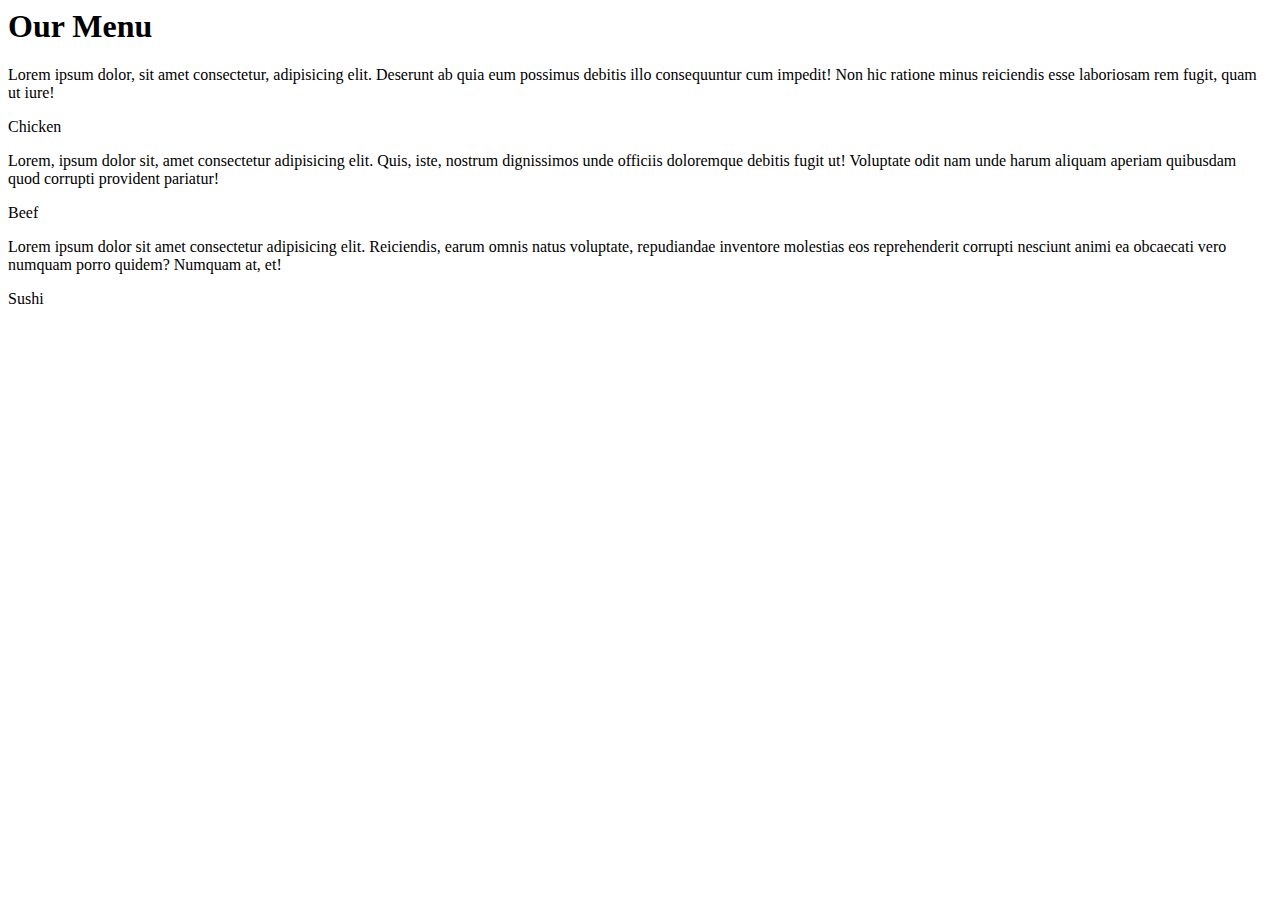
==== commit 1ebb50bc: "modulo 2" ====
--- a/index.html
+++ b/index.html
@@ -1,4 +1,3 @@
-<!DOCTYPE html>
 <html lang="en">
 <head>
 	<meta charset="UTF-8">
@@ -35,4 +34,4 @@
 	</div>	
 
 </body>
-</html>
+</html>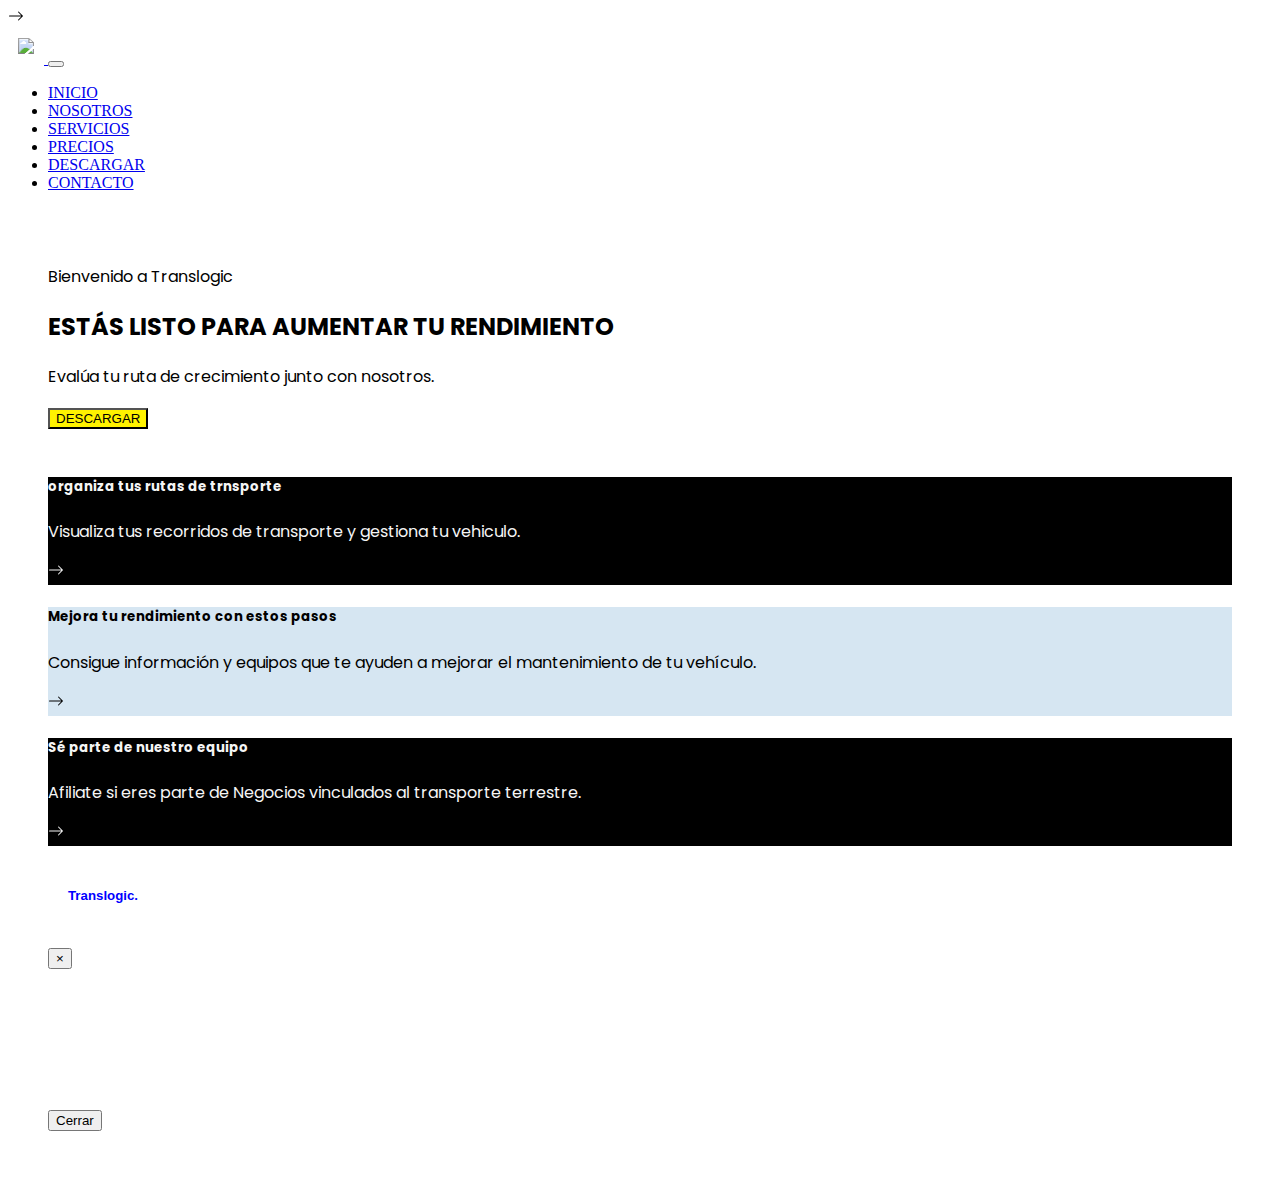
==== commit bbda0c50: "commit" ====
--- a/index.html
+++ b/index.html
@@ -1,37 +1,182 @@
-<html lang="en">
-<head>
-	<meta charset="UTF-8">
-	<meta name="viewport" content="width=device-width, initial-scale=1.0">
-	 <link rel="stylesheet" href="css/style.css">
-	<title>Responsive Layout</title>
+<!DOCTYPE html>
+<html lang="es">
+
+ <head>
+        <!-- Seccion de pestaña -->
+    <meta charset="utf-8">
+    <meta http-equiv="X-UA-Compatible" content="IE=edge">
+    <meta name="viewport" content="width=device-width,initial-scale=1.0">
+    <link rel="icon" href="<%= BASE_URL %>favicon.ico">
+
+
+    <title>Translogic</title>
+
+    <link href="https://cdn.jsdelivr.net/npm/bootstrap@5.0.0-beta1/dist/css/bootstrap.min.css" rel="stylesheet"
+        integrity="sha384-giJF6kkoqNQ00vy+HMDP7azOuL0xtbfIcaT9wjKHr8RbDVddVHyTfAAsrekwKmP1" crossorigin="anonymous">
+
+    <!-- Fuentes Google  -->
+    <link rel="preconnect" href="https://fonts.googleapis.com">
+    <link rel="preconnect" href="https://fonts.gstatic.com" crossorigin>
+    <link href="https://fonts.googleapis.com/css2?family=Poppins&display=swap" rel="stylesheet">
+    
+
+    
+    
+    <script src="https://code.jquery.com/jquery-3.2.1.slim.min.js"
+        integrity="sha384-KJ3o2DKtIkvYIK3UENzmM7KCkRr/rE9/Qpg6aAZGJwFDMVNA/GpGFF93hXpG5KkN" crossorigin="anonymous">
+    </script>
+    <script src="https://cdnjs.cloudflare.com/ajax/libs/popper.js/1.12.9/umd/popper.min.js"
+        integrity="sha384-ApNbgh9B+Y1QKtv3Rn7W3mgPxhU9K/ScQsAP7hUibX39j7fakFPskvXusvfa0b4Q" crossorigin="anonymous">
+    </script>
+    <script src="https://maxcdn.bootstrapcdn.com/bootstrap/4.0.0/js/bootstrap.min.js"
+        integrity="sha384-JZR6Spejh4U02d8jOt6vLEHfe/JQGiRRSQQxSfFWpi1MquVdAyjUar5+76PVCmYl" crossorigin="anonymous">
+    </script>
+    <svg xmlns="http://www.w3.org/2000/svg" width="16" height="16" fill="currentColor" class="bi bi-arrow-right" viewBox="0 0 16 16">
+      <path fill-rule="evenodd" d="M1 8a.5.5 0 0 1 .5-.5h11.793l-3.147-3.146a.5.5 0 0 1 .708-.708l4 4a.5.5 0 0 1 0 .708l-4 4a.5.5 0 0 1-.708-.708L13.293 8.5H1.5A.5.5 0 0 1 1 8z"/>
+    </svg>
+
+
+    
+ </head>    <!-- Fin head -->
+
+ <!--navbar -->
+ <body>
+ <header id="header" class="d-flex align-items-center">
+    <nav class="navbar fixed-top navbar-expand-lg navbar-light bg-light">
+        <a class="navbar-brand; padding:40" href="#">
+            <img src="./assets/img/logo1.png" style="padding:10px">
+        </a>
+        <button class="navbar-toggler" type="button" data-toggle="collapse" data-target="#navbarSupportedContent"
+            aria-controls="navbarSupportedContent" aria-expanded="false" aria-label="Toggle navigation">
+            <span class="navbar-toggler-icon"></span>
+         </button>
+
+         <div class="collapse navbar-collapse" id="navbarSupportedContent">
+            <ul class="navbar-nav mr-auto">
+                <li class="nav-item active">
+                    <a class="nav-link" href="index.html">INICIO</a>
+                </li>
+                <li class="nav-item">
+                    <a class="nav-link" href="nosotros.html">NOSOTROS</a>
+                </li>
+                <li class="nav-item">
+                    <a class="nav-link" href="servicios.html">SERVICIOS</a>
+                </li>
+                <li class="nav-item">
+                    <a class="nav-link" href="contacto.html">PRECIOS</a>
+                </li>
+                <li class="nav-item">
+                    <a class="nav-link" href="clientes.html">DESCARGAR</a>
+                </li>   
+                <li class="nav-item">
+                  <a class="nav-link" href="clientes.html">CONTACTO</a>
+              </li>              
+            </ul>
+          </div>
+        </div>
+    </nav>
+
+  </header>
+ <!-- Fin navbar-->
+
+ <div style="padding: 40px;">
+ <!-- inicio Section -->
+
+ <div style="background-color: white; font-family: 'Poppins', sans-serif;"> 
+  <section id="inicio"class="py-5 ">
+   <div class="container py-5">
+     <div class="row">
+       <div class="col-lg-6 order-2 order-lg-1">
+         <p class="h6 mb-1 text-uppercase text-primary mb-3">Bienvenido a Translogic</p>
+         <h2 class="mb-4">ESTÁS LISTO PARA AUMENTAR TU RENDIMIENTO</h2>
+         <p class="text-small text-muted">Evalúa tu ruta de crecimiento junto con nosotros.</p>
+         <div class="p-2" ></div>
+         <button type="button" class="btn-lg" style="background-color: #fff200" data-toggle="modal" data-target="#modal1">
+           DESCARGAR
+         </button>
+       </div>
+       <div class="col-lg-5 ml-auto mb-4 mb-lg-0 order-1 order-lg-2">
+         <div class="p-2 "><img class="img-fluid" src="assets/img/1.jpg" alt=""></div>
+       </div>
+     </div>
+   </div>
+
+    <!-- inicio card -->
+    
+ <div class="container py-5">   
+   <div class="card-group">
+     <div class="card">
+      
+       <div class="card-body" style="background-color:#000000; color: #f5f5f5;">
+         <h5 class="card-title text-uppercase" >organiza tus rutas de trnsporte</h5>
+         <p class="card-text">Visualiza tus recorridos de transporte y gestiona tu vehiculo.</p>
+         <svg xmlns="http://www.w3.org/2000/svg" width="16" height="16" fill="currentColor" class="bi bi-arrow-right" viewBox="0 0 16 16">
+          <path fill-rule="evenodd" d="M1 8a.5.5 0 0 1 .5-.5h11.793l-3.147-3.146a.5.5 0 0 1 .708-.708l4 4a.5.5 0 0 1 0 .708l-4 4a.5.5 0 0 1-.708-.708L13.293 8.5H1.5A.5.5 0 0 1 1 8z"/>
+        </svg>
+       </div>
+     </div>
+     <div class="card">
+      
+      <div class="card-body" style="background-color:#D6E6F2;">
+        <h5 class="card-title text-uppercase">Mejora tu rendimiento con estos pasos</h5>
+        <p class="card-text">Consigue información y equipos que te ayuden a  mejorar el mantenimiento de tu vehículo.</p>
+        <svg xmlns="http://www.w3.org/2000/svg" width="16" height="16" fill="currentColor" class="bi bi-arrow-right" viewBox="0 0 16 16">
+          <path fill-rule="evenodd" d="M1 8a.5.5 0 0 1 .5-.5h11.793l-3.147-3.146a.5.5 0 0 1 .708-.708l4 4a.5.5 0 0 1 0 .708l-4 4a.5.5 0 0 1-.708-.708L13.293 8.5H1.5A.5.5 0 0 1 1 8z"/>
+        </svg>
+      </div>
+    </div>
+    <div class="card">
+    
+      <div class="card-body" style="background-color:#000000; color: #f5f5f5;">
+        <h5 class="card-title text-uppercase">Sé parte de nuestro equipo</h5><p></p>
+        <p class="card-text">Afiliate si eres parte de Negocios vinculados al transporte terrestre.</p>        
+        <svg xmlns="http://www.w3.org/2000/svg" width="16" height="16" fill="currentColor" class="bi bi-arrow-right" viewBox="0 0 16 16">
+          <path fill-rule="evenodd" d="M1 8a.5.5 0 0 1 .5-.5h11.793l-3.147-3.146a.5.5 0 0 1 .708-.708l4 4a.5.5 0 0 1 0 .708l-4 4a.5.5 0 0 1-.708-.708L13.293 8.5H1.5A.5.5 0 0 1 1 8z"/>
+        </svg>
+      </div>
+    </div>
+   </div>
+  </div>
+
+
+ <!-- fin card -->
+  </section>
+
+ <!-- desplegable de boton-->
+ <div class="modal fade bd-example-modal-lg" id="modal1" tabindex="-2" role="dialog"
+ aria-labelledby="modal1Label" aria-hidden="true">
+ <div class="modal-dialog modal-lg" role="document">
+   <div class="modal-content">
+     <div class="modal-header">
+       <h5 class="modal-title; text-uppercase" id="modal3label" style="color:blue; font-family: 'Oswald', sans-serif; padding:20px">
+         Translogic. </h5>
+       <button type="button" class="close" data-dismiss="modal" aria-label="Close">
+         <span aria-hidden="true">&times;</span>
+       </button>
+     </div>
+     <div class="modal-body">
+       <img class="img-fluid" src="./assets/img/descarga.jpg" alt="">
+       <p></p>           
+                  
+     </div>
+     <p style="color:blue; text-align:justify; padding: 40px">
+     </p>
+     <div class="modal-footer">
+       <button type="button" class="btn btn-secondary" data-dismiss="modal">Cerrar</button>
+     </div>
+   </div>
+ </div>   
+</div>  
+<!-- fin desplegable de boton-->
+
+
+ <!-- Fin inicio Section -->
 
 
 
-</head>
-<body>
-	<div class="row">
-	<h1>Our Menu</h1>
-  <div class="col-lg-4 col-md-6 col-sm-12" id="container">
-    <p>Lorem ipsum dolor, sit amet consectetur, adipisicing elit. Deserunt ab quia eum possimus debitis illo consequuntur cum impedit! Non hic ratione minus reiciendis esse laboriosam rem fugit, quam ut iure!</p>
-  	<p id="p1">Chicken</p>
+  <!-- footer -->
+   
+  <!--Fin footer -->
+</body>
 
-  	</div>
-
-  
-
-  <div class="col-lg-4 col-md-6 col-sm-12" id="container"><p>Lorem, ipsum dolor sit, amet consectetur adipisicing elit. Quis, iste, nostrum dignissimos unde officiis doloremque debitis fugit ut! Voluptate odit nam unde harum aliquam aperiam quibusdam quod corrupti provident pariatur!</p>
-
-  	<p id="p2">Beef</p>
-
-  </div>
-
-  <div class="col-lg-4 col-md-12 col-sm-12" id="container"><p>Lorem ipsum dolor sit amet consectetur adipisicing elit. Reiciendis, earum omnis natus voluptate, repudiandae inventore molestias eos reprehenderit corrupti nesciunt animi ea obcaecati vero numquam porro quidem? Numquam at, et!</p>
-
-  	<p  id="p3">Sushi</p>
-
-  </div>
-
-	</div>	
-
-</body>
 </html>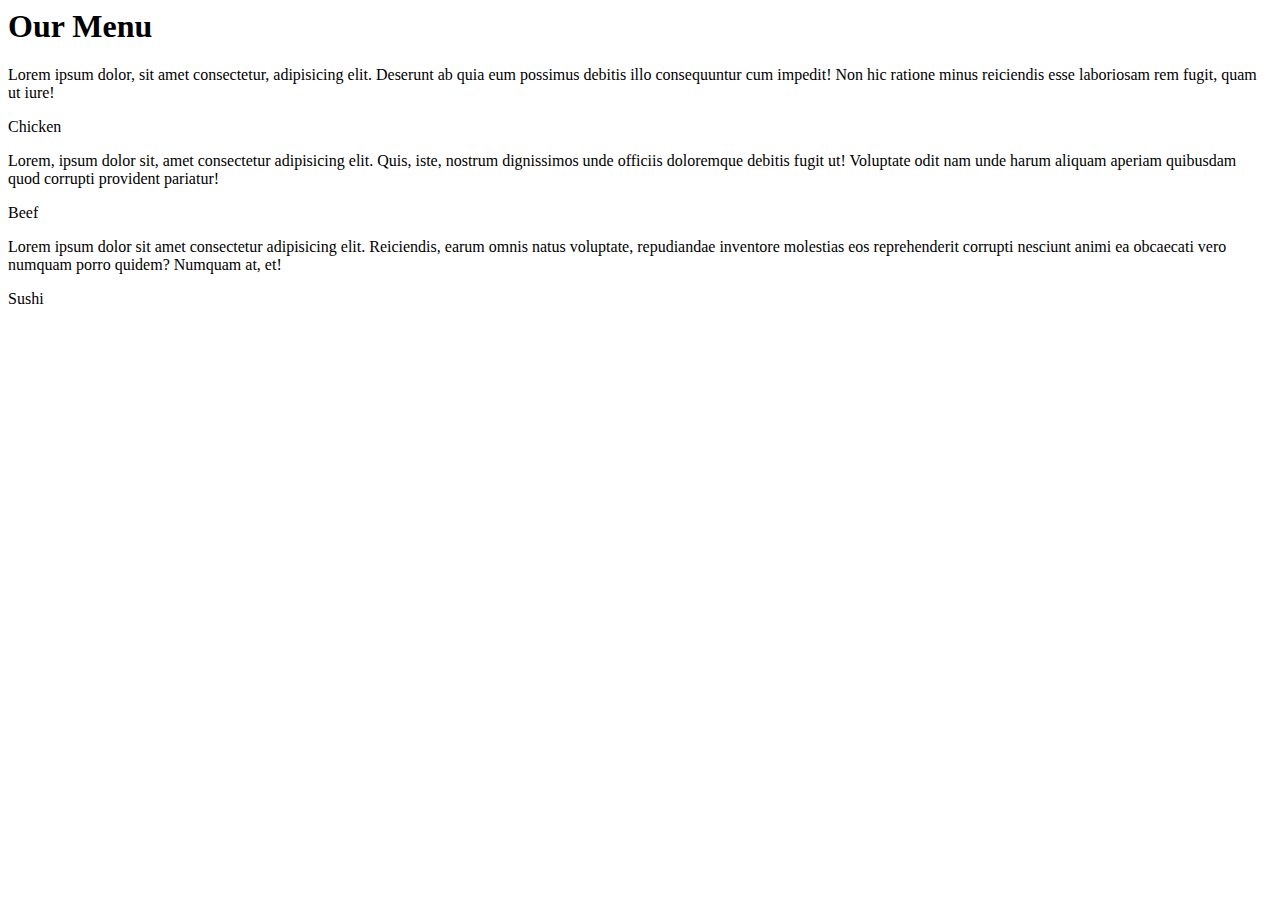
==== commit a26a7583: "Commit module 2" ====
--- a/index.html
+++ b/index.html
@@ -1,182 +1,37 @@
-<!DOCTYPE html>
-<html lang="es">
-
- <head>
-        <!-- Seccion de pestaña -->
-    <meta charset="utf-8">
-    <meta http-equiv="X-UA-Compatible" content="IE=edge">
-    <meta name="viewport" content="width=device-width,initial-scale=1.0">
-    <link rel="icon" href="<%= BASE_URL %>favicon.ico">
-
-
-    <title>Translogic</title>
-
-    <link href="https://cdn.jsdelivr.net/npm/bootstrap@5.0.0-beta1/dist/css/bootstrap.min.css" rel="stylesheet"
-        integrity="sha384-giJF6kkoqNQ00vy+HMDP7azOuL0xtbfIcaT9wjKHr8RbDVddVHyTfAAsrekwKmP1" crossorigin="anonymous">
-
-    <!-- Fuentes Google  -->
-    <link rel="preconnect" href="https://fonts.googleapis.com">
-    <link rel="preconnect" href="https://fonts.gstatic.com" crossorigin>
-    <link href="https://fonts.googleapis.com/css2?family=Poppins&display=swap" rel="stylesheet">
-    
-
-    
-    
-    <script src="https://code.jquery.com/jquery-3.2.1.slim.min.js"
-        integrity="sha384-KJ3o2DKtIkvYIK3UENzmM7KCkRr/rE9/Qpg6aAZGJwFDMVNA/GpGFF93hXpG5KkN" crossorigin="anonymous">
-    </script>
-    <script src="https://cdnjs.cloudflare.com/ajax/libs/popper.js/1.12.9/umd/popper.min.js"
-        integrity="sha384-ApNbgh9B+Y1QKtv3Rn7W3mgPxhU9K/ScQsAP7hUibX39j7fakFPskvXusvfa0b4Q" crossorigin="anonymous">
-    </script>
-    <script src="https://maxcdn.bootstrapcdn.com/bootstrap/4.0.0/js/bootstrap.min.js"
-        integrity="sha384-JZR6Spejh4U02d8jOt6vLEHfe/JQGiRRSQQxSfFWpi1MquVdAyjUar5+76PVCmYl" crossorigin="anonymous">
-    </script>
-    <svg xmlns="http://www.w3.org/2000/svg" width="16" height="16" fill="currentColor" class="bi bi-arrow-right" viewBox="0 0 16 16">
-      <path fill-rule="evenodd" d="M1 8a.5.5 0 0 1 .5-.5h11.793l-3.147-3.146a.5.5 0 0 1 .708-.708l4 4a.5.5 0 0 1 0 .708l-4 4a.5.5 0 0 1-.708-.708L13.293 8.5H1.5A.5.5 0 0 1 1 8z"/>
-    </svg>
-
-
-    
- </head>    <!-- Fin head -->
-
- <!--navbar -->
- <body>
- <header id="header" class="d-flex align-items-center">
-    <nav class="navbar fixed-top navbar-expand-lg navbar-light bg-light">
-        <a class="navbar-brand; padding:40" href="#">
-            <img src="./assets/img/logo1.png" style="padding:10px">
-        </a>
-        <button class="navbar-toggler" type="button" data-toggle="collapse" data-target="#navbarSupportedContent"
-            aria-controls="navbarSupportedContent" aria-expanded="false" aria-label="Toggle navigation">
-            <span class="navbar-toggler-icon"></span>
-         </button>
-
-         <div class="collapse navbar-collapse" id="navbarSupportedContent">
-            <ul class="navbar-nav mr-auto">
-                <li class="nav-item active">
-                    <a class="nav-link" href="index.html">INICIO</a>
-                </li>
-                <li class="nav-item">
-                    <a class="nav-link" href="nosotros.html">NOSOTROS</a>
-                </li>
-                <li class="nav-item">
-                    <a class="nav-link" href="servicios.html">SERVICIOS</a>
-                </li>
-                <li class="nav-item">
-                    <a class="nav-link" href="contacto.html">PRECIOS</a>
-                </li>
-                <li class="nav-item">
-                    <a class="nav-link" href="clientes.html">DESCARGAR</a>
-                </li>   
-                <li class="nav-item">
-                  <a class="nav-link" href="clientes.html">CONTACTO</a>
-              </li>              
-            </ul>
-          </div>
-        </div>
-    </nav>
-
-  </header>
- <!-- Fin navbar-->
-
- <div style="padding: 40px;">
- <!-- inicio Section -->
-
- <div style="background-color: white; font-family: 'Poppins', sans-serif;"> 
-  <section id="inicio"class="py-5 ">
-   <div class="container py-5">
-     <div class="row">
-       <div class="col-lg-6 order-2 order-lg-1">
-         <p class="h6 mb-1 text-uppercase text-primary mb-3">Bienvenido a Translogic</p>
-         <h2 class="mb-4">ESTÁS LISTO PARA AUMENTAR TU RENDIMIENTO</h2>
-         <p class="text-small text-muted">Evalúa tu ruta de crecimiento junto con nosotros.</p>
-         <div class="p-2" ></div>
-         <button type="button" class="btn-lg" style="background-color: #fff200" data-toggle="modal" data-target="#modal1">
-           DESCARGAR
-         </button>
-       </div>
-       <div class="col-lg-5 ml-auto mb-4 mb-lg-0 order-1 order-lg-2">
-         <div class="p-2 "><img class="img-fluid" src="assets/img/1.jpg" alt=""></div>
-       </div>
-     </div>
-   </div>
-
-    <!-- inicio card -->
-    
- <div class="container py-5">   
-   <div class="card-group">
-     <div class="card">
-      
-       <div class="card-body" style="background-color:#000000; color: #f5f5f5;">
-         <h5 class="card-title text-uppercase" >organiza tus rutas de trnsporte</h5>
-         <p class="card-text">Visualiza tus recorridos de transporte y gestiona tu vehiculo.</p>
-         <svg xmlns="http://www.w3.org/2000/svg" width="16" height="16" fill="currentColor" class="bi bi-arrow-right" viewBox="0 0 16 16">
-          <path fill-rule="evenodd" d="M1 8a.5.5 0 0 1 .5-.5h11.793l-3.147-3.146a.5.5 0 0 1 .708-.708l4 4a.5.5 0 0 1 0 .708l-4 4a.5.5 0 0 1-.708-.708L13.293 8.5H1.5A.5.5 0 0 1 1 8z"/>
-        </svg>
-       </div>
-     </div>
-     <div class="card">
-      
-      <div class="card-body" style="background-color:#D6E6F2;">
-        <h5 class="card-title text-uppercase">Mejora tu rendimiento con estos pasos</h5>
-        <p class="card-text">Consigue información y equipos que te ayuden a  mejorar el mantenimiento de tu vehículo.</p>
-        <svg xmlns="http://www.w3.org/2000/svg" width="16" height="16" fill="currentColor" class="bi bi-arrow-right" viewBox="0 0 16 16">
-          <path fill-rule="evenodd" d="M1 8a.5.5 0 0 1 .5-.5h11.793l-3.147-3.146a.5.5 0 0 1 .708-.708l4 4a.5.5 0 0 1 0 .708l-4 4a.5.5 0 0 1-.708-.708L13.293 8.5H1.5A.5.5 0 0 1 1 8z"/>
-        </svg>
-      </div>
-    </div>
-    <div class="card">
-    
-      <div class="card-body" style="background-color:#000000; color: #f5f5f5;">
-        <h5 class="card-title text-uppercase">Sé parte de nuestro equipo</h5><p></p>
-        <p class="card-text">Afiliate si eres parte de Negocios vinculados al transporte terrestre.</p>        
-        <svg xmlns="http://www.w3.org/2000/svg" width="16" height="16" fill="currentColor" class="bi bi-arrow-right" viewBox="0 0 16 16">
-          <path fill-rule="evenodd" d="M1 8a.5.5 0 0 1 .5-.5h11.793l-3.147-3.146a.5.5 0 0 1 .708-.708l4 4a.5.5 0 0 1 0 .708l-4 4a.5.5 0 0 1-.708-.708L13.293 8.5H1.5A.5.5 0 0 1 1 8z"/>
-        </svg>
-      </div>
-    </div>
-   </div>
-  </div>
-
-
- <!-- fin card -->
-  </section>
-
- <!-- desplegable de boton-->
- <div class="modal fade bd-example-modal-lg" id="modal1" tabindex="-2" role="dialog"
- aria-labelledby="modal1Label" aria-hidden="true">
- <div class="modal-dialog modal-lg" role="document">
-   <div class="modal-content">
-     <div class="modal-header">
-       <h5 class="modal-title; text-uppercase" id="modal3label" style="color:blue; font-family: 'Oswald', sans-serif; padding:20px">
-         Translogic. </h5>
-       <button type="button" class="close" data-dismiss="modal" aria-label="Close">
-         <span aria-hidden="true">&times;</span>
-       </button>
-     </div>
-     <div class="modal-body">
-       <img class="img-fluid" src="./assets/img/descarga.jpg" alt="">
-       <p></p>           
-                  
-     </div>
-     <p style="color:blue; text-align:justify; padding: 40px">
-     </p>
-     <div class="modal-footer">
-       <button type="button" class="btn btn-secondary" data-dismiss="modal">Cerrar</button>
-     </div>
-   </div>
- </div>   
-</div>  
-<!-- fin desplegable de boton-->
-
-
- <!-- Fin inicio Section -->
+<html lang="en">
+<head>
+	<meta charset="UTF-8">
+	<meta name="viewport" content="width=device-width, initial-scale=1.0">
+	 <link rel="stylesheet" href="css/style.css">
+	<title>Responsive Layout</title>
 
 
 
-  <!-- footer -->
-   
-  <!--Fin footer -->
+</head>
+<body>
+	<div class="row">
+	<h1>Our Menu</h1>
+  <div class="col-lg-4 col-md-6 col-sm-12" id="container">
+    <p>Lorem ipsum dolor, sit amet consectetur, adipisicing elit. Deserunt ab quia eum possimus debitis illo consequuntur cum impedit! Non hic ratione minus reiciendis esse laboriosam rem fugit, quam ut iure!</p>
+  	<p id="p1">Chicken</p>
+
+  	</div>
+
+  
+
+  <div class="col-lg-4 col-md-6 col-sm-12" id="container"><p>Lorem, ipsum dolor sit, amet consectetur adipisicing elit. Quis, iste, nostrum dignissimos unde officiis doloremque debitis fugit ut! Voluptate odit nam unde harum aliquam aperiam quibusdam quod corrupti provident pariatur!</p>
+
+  	<p id="p2">Beef</p>
+
+  </div>
+
+  <div class="col-lg-4 col-md-12 col-sm-12" id="container"><p>Lorem ipsum dolor sit amet consectetur adipisicing elit. Reiciendis, earum omnis natus voluptate, repudiandae inventore molestias eos reprehenderit corrupti nesciunt animi ea obcaecati vero numquam porro quidem? Numquam at, et!</p>
+
+  	<p  id="p3">Sushi</p>
+
+  </div>
+
+	</div>	
+
 </body>
-
 </html>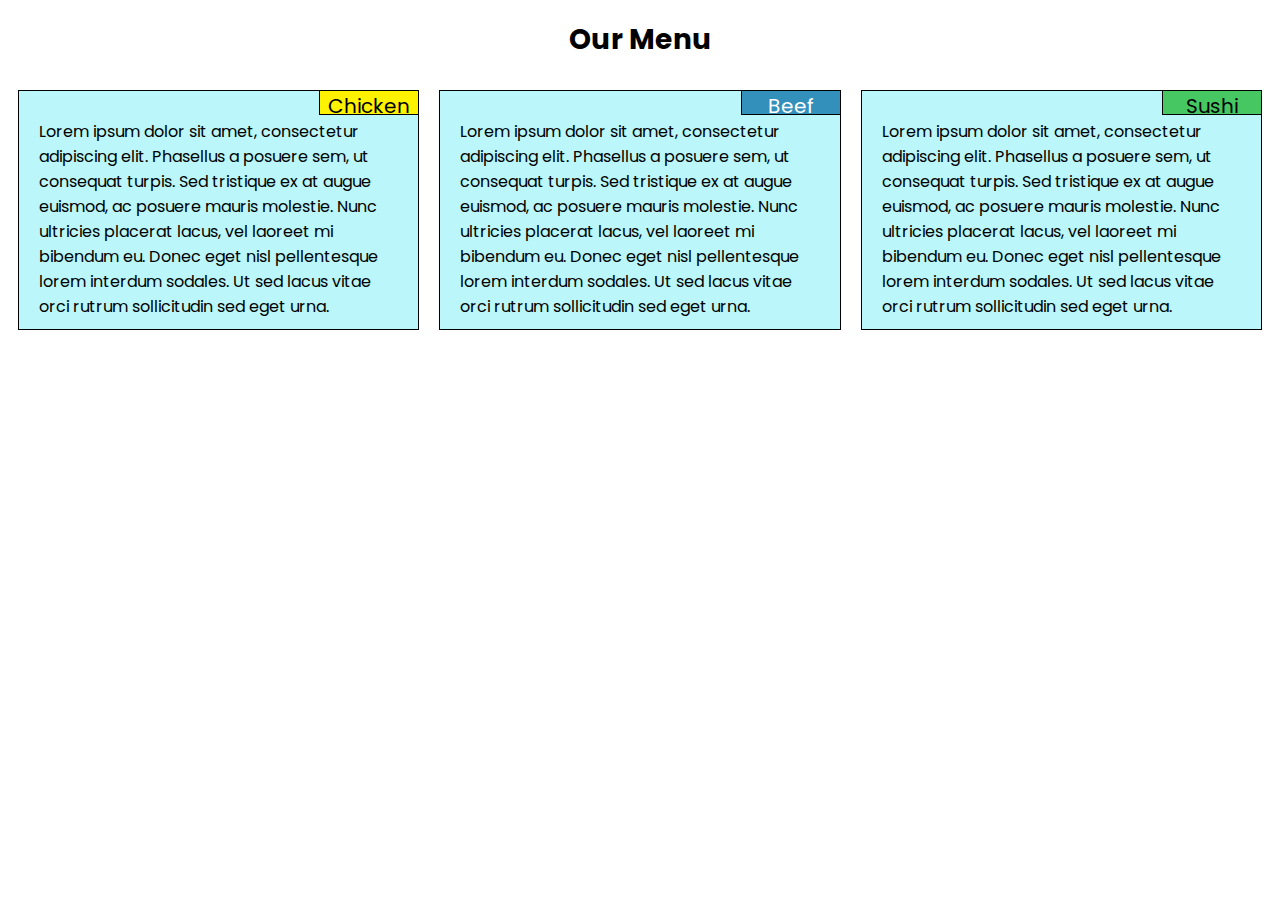
==== commit 9015476f: "proyect page" ====
--- a/index.html
+++ b/index.html
@@ -1,37 +1,30 @@
-<html lang="en">
+<!DOCTYPE html>
+<html>
 <head>
-	<meta charset="UTF-8">
-	<meta name="viewport" content="width=device-width, initial-scale=1.0">
-	 <link rel="stylesheet" href="css/style.css">
-	<title>Responsive Layout</title>
-
-
-
+	<meta charset="utf-8">
+	<meta name="viewport" content="width=device-width, initial-scale=1">
+	<link rel="stylesheet" href="CSS/modulecss.css">
+    <link rel="preconnect" href="https://fonts.googleapis.com">
+    <link rel="preconnect" href="https://fonts.googleapis.com">
+    <link rel="preconnect" href="https://fonts.gstatic.com" crossorigin>
+    <link href="https://fonts.googleapis.com/css2?family=Poppins:wght@200&display=swap" rel="stylesheet">
+	<title>Module Two</title>
 </head>
 <body>
-	<div class="row">
-	<h1>Our Menu</h1>
-  <div class="col-lg-4 col-md-6 col-sm-12" id="container">
-    <p>Lorem ipsum dolor, sit amet consectetur, adipisicing elit. Deserunt ab quia eum possimus debitis illo consequuntur cum impedit! Non hic ratione minus reiciendis esse laboriosam rem fugit, quam ut iure!</p>
-  	<p id="p1">Chicken</p>
-
-  	</div>
-
-  
-
-  <div class="col-lg-4 col-md-6 col-sm-12" id="container"><p>Lorem, ipsum dolor sit, amet consectetur adipisicing elit. Quis, iste, nostrum dignissimos unde officiis doloremque debitis fugit ut! Voluptate odit nam unde harum aliquam aperiam quibusdam quod corrupti provident pariatur!</p>
-
-  	<p id="p2">Beef</p>
-
-  </div>
-
-  <div class="col-lg-4 col-md-12 col-sm-12" id="container"><p>Lorem ipsum dolor sit amet consectetur adipisicing elit. Reiciendis, earum omnis natus voluptate, repudiandae inventore molestias eos reprehenderit corrupti nesciunt animi ea obcaecati vero numquam porro quidem? Numquam at, et!</p>
-
-  	<p  id="p3">Sushi</p>
-
-  </div>
-
-	</div>	
-
+<h1 class="title">Our Menu</h1>
+<div class="row">
+<div class="col-lg-4 col-md-6 col-sm-12">
+    <p class="section-title chicken">Chicken</p>
+	<p>Lorem ipsum dolor sit amet, consectetur adipiscing elit. Phasellus a posuere sem, ut consequat turpis. Sed tristique ex at augue euismod, ac posuere mauris molestie. Nunc ultricies placerat lacus, vel laoreet mi bibendum eu. Donec eget nisl pellentesque lorem interdum sodales. Ut sed lacus vitae orci rutrum sollicitudin sed eget urna.</p>
+</div>
+<div class="col-lg-4 col-md-6 col-sm-12">
+	<p class="section-title beef">Beef</p>
+	<p>Lorem ipsum dolor sit amet, consectetur adipiscing elit. Phasellus a posuere sem, ut consequat turpis. Sed tristique ex at augue euismod, ac posuere mauris molestie. Nunc ultricies placerat lacus, vel laoreet mi bibendum eu. Donec eget nisl pellentesque lorem interdum sodales. Ut sed lacus vitae orci rutrum sollicitudin sed eget urna.</p>
+</div>
+<div class="col-lg-4 col-md-12 col-sm-12">
+	<p class="section-title sushi">Sushi</p>
+	<p>Lorem ipsum dolor sit amet, consectetur adipiscing elit. Phasellus a posuere sem, ut consequat turpis. Sed tristique ex at augue euismod, ac posuere mauris molestie. Nunc ultricies placerat lacus, vel laoreet mi bibendum eu. Donec eget nisl pellentesque lorem interdum sodales. Ut sed lacus vitae orci rutrum sollicitudin sed eget urna.</p>
+</div>
+</div>
 </body>
 </html>--- a/CSS/modulecss.css
+++ b/CSS/modulecss.css
@@ -0,0 +1,198 @@
+body
+{
+	font-family: 'Poppins', sans-serif;
+	font-size: 1em;
+}
+
+* {
+  box-sizing: border-box;
+}
+
+.title
+{
+	text-align: center;
+	font-size: 1.75em;
+}
+
+.row {
+  width: 100%;
+}
+
+.section-title
+{
+	position: absolute;
+	right: 10px;
+	top: 10px;
+	width: 100px;
+	height: 25px;
+	text-align: center;
+	vertical-align: middle;
+	padding: 0px;
+	font-size: 1.25em;
+}
+
+.chicken
+{
+	background: #fff200;
+}
+
+.beef
+{
+	background: rgb(51, 144, 187);
+	color: #fff;
+}
+
+.sushi
+{
+	background: rgb(70, 199, 98);
+}
+
+p {
+  border: 1px solid black;
+  background-color: rgb(186, 246, 250);
+  width: 100%;
+  margin-right: auto;
+  margin-left: auto;
+  margin-top: 0px;
+  margin-bottom: 0px;
+  padding-left: 20px;
+  padding-right: 20px;
+  padding-top: 28px;
+  padding-bottom: 10px;
+  color: #000;
+}
+
+@media (min-width: 992px)
+{
+ .col-lg-1, .col-lg-2, .col-lg-3, .col-lg-4, .col-lg-5, .col-lg-6, .col-lg-7, .col-lg-8, .col-lg-9, .col-lg-10, .col-lg-11, .col-lg-12 {
+    float: left;
+    padding: 10px;
+    position: relative;
+  }
+  .col-lg-1 {
+    width: 8.33%;
+  }
+  .col-lg-2 {
+    width: 16.66%;
+  }
+  .col-lg-3 {
+    width: 25%;
+  }
+  .col-lg-4 {
+    width: 33.33%;
+  }
+  .col-lg-5 {
+    width: 41.66%;
+  }
+  .col-lg-6 {
+    width: 50%;
+  }
+  .col-lg-7 {
+    width: 58.33%;
+  }
+  .col-lg-8 {
+    width: 66.66%;
+  }
+  .col-lg-9 {
+    width: 74.99%;
+  }
+  .col-lg-10 {
+    width: 83.33%;
+  }
+  .col-lg-11 {
+    width: 91.66%;
+  }
+  .col-lg-12 {
+    width: 100%;
+  }
+}
+
+@media (min-width: 768px) and (max-width: 991px)
+{
+ .col-md-1, .col-md-2, .col-md-3, .col-md-4, .col-md-5, .col-md-6, .col-md-7, .col-md-8, .col-md-9, .col-md-10, .col-md-11, .col-md-12 {
+    float: left;
+    padding: 10px;
+    position: relative;
+  }
+  .col-md-1 {
+    width: 8.33%;
+  }
+  .col-md-2 {
+    width: 16.66%;
+  }
+  .col-md-3 {
+    width: 25%;
+  }
+  .col-md-4 {
+    width: 33.33%;
+  }
+  .col-md-5 {
+    width: 41.66%;
+  }
+  .col-md-6 {
+    width: 50%;
+  }
+  .col-md-7 {
+    width: 58.33%;
+  }
+  .col-md-8 {
+    width: 66.66%;
+  }
+  .col-md-9 {
+    width: 74.99%;
+  }
+  .col-md-10 {
+    width: 83.33%;
+  }
+  .col-md-11 {
+    width: 91.66%;
+  }
+  .col-md-12 {
+    width: 100%;
+  }
+}
+
+@media (max-width: 767px)
+{
+ .col-sm-1, .col-sm-2, .col-sm-3, .col-sm-4, .col-sm-5, .col-sm-6, .col-sm-7, .col-sm-8, .col-sm-9, .col-sm-10, .col-sm-11, .col-sm-12 {
+    float: left;
+    padding: 10px;
+    position: relative;
+  }
+  .col-sm-1 {
+    width: 8.33%;
+  }
+  .col-sm-2 {
+    width: 16.66%;
+  }
+  .col-sm-3 {
+    width: 25%;
+  }
+  .col-sm-4 {
+    width: 33.33%;
+  }
+  .col-sm-5 {
+    width: 41.66%;
+  }
+  .col-sm-6 {
+    width: 50%;
+  }
+  .col-sm-7 {
+    width: 58.33%;
+  }
+  .col-sm-8 {
+    width: 66.66%;
+  }
+  .col-sm-9 {
+    width: 74.99%;
+  }
+  .col-sm-10 {
+    width: 83.33%;
+  }
+  .col-sm-11 {
+    width: 91.66%;
+  }
+  .col-sm-12 {
+    width: 100%;
+  }
+}